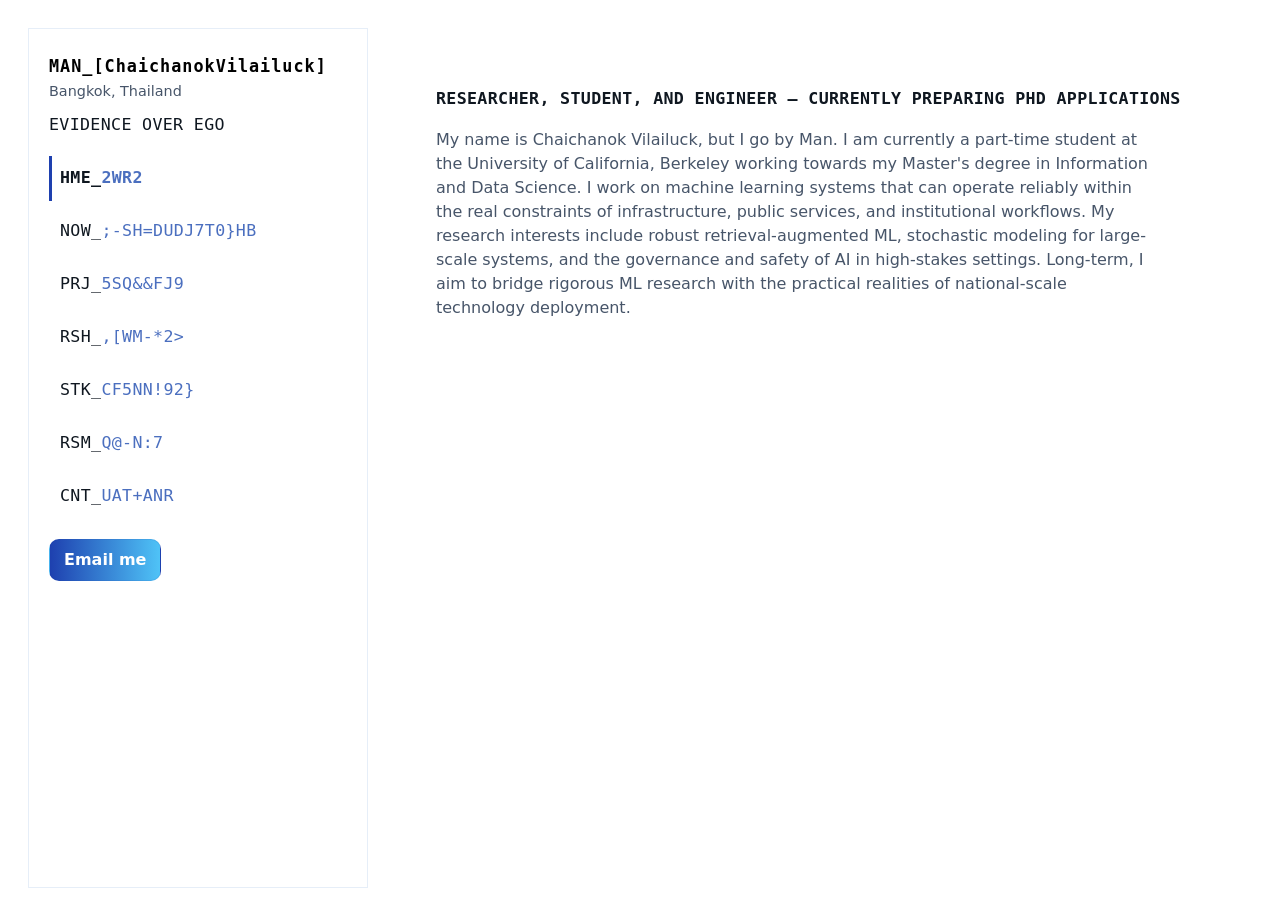
==== index.html @ dc4d4dd6 "chore(site): standardize sidebar nav and unify subheader to 'evidence over ego'" ====
<!DOCTYPE html>
<html lang="en">
  <head>
    <meta charset="UTF-8" />
    <meta name="viewport" content="width=device-width, initial-scale=1.0" />
    <title>MAN_[ChaichanokVilailuck]</title>
  <link rel="stylesheet" crossorigin href="/assets/index-DscjKKw6.css">

    <!-- Custom brutalist theme -->
    <link rel="stylesheet" href="/assets/custom-theme.css">
    <!-- Keep decrypted-text component -->
    <script type="module" src="/assets/decrypted-text.js" defer></script>
  </head>
  <body>
    <aside class="sidebar" aria-label="Primary">
      <div class="brand">
        <h1 class="brand-mark">
          <span class="brand-prefix">MAN_[ChaichanokVilailuck]</span>
        </h1>
        <p class="brand-role">Bangkok, Thailand</p>

        <div class="brand-tagline">
          <decrypted-text
            text="evidence over ego"
            animate-on="view"
            reveal-direction="center"
            speed="45"
            max-iterations="24">
          </decrypted-text>
        </div>
      </div>

      <nav class="nav" role="navigation" aria-label="Site">
        <a href="index.html" class="nav-link"> <decrypted-text text="HME_[[Home]]" animate-on="hover"></decrypted-text></a>
        <a href="now.html" class="nav-link"> <decrypted-text text="NOW_[[WhatsHappening?]]" animate-on="hover"></decrypted-text></a>
        <a href="projects.html" class="nav-link"> <decrypted-text text="PRJ_[[Projects]]" animate-on="hover"></decrypted-text></a>
        <a href="research.html" class="nav-link"> <decrypted-text text="RSH_[[Research]]" animate-on="hover"></decrypted-text></a>
        <a href="stack.html" class="nav-link"> <decrypted-text text="STK_[[TechStack]]" animate-on="hover"></decrypted-text></a>
        <a href="resume.html" class="nav-link"> <decrypted-text text="RSM_[[Resume]]" animate-on="hover"></decrypted-text></a>
        <a href="contact.html" class="nav-link"> <decrypted-text text="CNT_[[Contact]]" animate-on="hover"></decrypted-text></a>
      </nav>

        <div class="sidebar-actions">
        <a class="btn primary" href="mailto:manchailuck@gmail.com">Email me</a>
      </div>
    </aside>

    <main class="main-content" role="main">
      <section class="section">
        <h2 class="section-heading"><decrypted-text text="Researcher, student, and engineer — currently preparing PhD applications" animate-on="view"></decrypted-text></h2>
        <p class="lede">My name is Chaichanok Vilailuck, but I go by Man. I am currently a part-time student at the University of California, Berkeley working towards my Master's degree in Information and Data Science. I work on machine learning systems that can operate reliably within the real constraints of infrastructure, public services, and institutional workflows. My research interests include robust retrieval-augmented ML, stochastic modeling for large-scale systems, and the governance and safety of AI in high-stakes settings. Long-term, I aim to bridge rigorous ML research with the practical realities of national-scale technology deployment.</p>
      </section>
    </main>
    <script>
      // Active nav highlighting (keeps theme unchanged)
      (function(){
        const path = location.pathname.split('/').pop() || 'index.html';
        document.querySelectorAll('.nav-link').forEach(a=>{
          if (a.getAttribute('href') === path) a.classList.add('active');
        });
      })();
    </script>
  </body>
</html>
---- assets/index-DscjKKw6.css ----
@tailwind base;@tailwind components;@tailwind utilities;:root{font-family:system-ui,Avenir,Helvetica,Arial,sans-serif;line-height:1.5;font-weight:400;color-scheme:light dark;color:#ffffffde;background-color:#242424;font-synthesis:none;text-rendering:optimizeLegibility;-webkit-font-smoothing:antialiased;-moz-osx-font-smoothing:grayscale}a{font-weight:500;color:#646cff;text-decoration:inherit}a:hover{color:#535bf2}body{margin:0;display:flex;place-items:center;min-width:320px;min-height:100vh}h1{font-size:3.2em;line-height:1.1}button{border-radius:8px;border:1px solid transparent;padding:.6em 1.2em;font-size:1em;font-weight:500;font-family:inherit;background-color:#1a1a1a;cursor:pointer;transition:border-color .25s}button:hover{border-color:#646cff}button:focus,button:focus-visible{outline:4px auto -webkit-focus-ring-color}@media (prefers-color-scheme: light){:root{color:#213547;background-color:#fff}a:hover{color:#747bff}button{background-color:#f9f9f9}}
---- assets/custom-theme.css ----
/* Clean white theme with blue accents and hover behaviors */
:root{
  --bg: #ffffff;
  --sidebar: #ffffff;
  --panel: #f8fafc;
  --card: #ffffff;
  --text: #0f1720;
  --revealed: #0f1720;
  --muted: #475569;
    --panel: #f8fafc; /* light panel background */
    --text: #0f1720; /* primary dark text */
    --muted: #475569; /* muted slate */
    --accent: #1e40af; /* deep blue accent */
    --border: #e6eef8; /* subtle border */
    --glass: rgba(15,23,32,0.03);
    --card: #ffffff;
    --revealed: #0f1720;
    --encrypted: #4b6fbf;
      /* decrypted-text token mappings so the shadow DOM uses host theme */
      --decrypted-revealed-color: var(--revealed);
      --decrypted-encrypted-color: var(--encrypted);
  }

  /* Base layout */
  *{box-sizing:border-box}
  html,body{height:100%}
  body{
    margin:0;
    font-family:Inter, system-ui, -apple-system, "Segoe UI", Roboto, "Helvetica Neue", Arial, sans-serif;
    background:var(--bg);
    color:var(--muted);
    -webkit-font-smoothing:antialiased;
    -moz-osx-font-smoothing:grayscale;
    display:flex;
    gap:28px;
    align-items:flex-start;
    padding:20px;
  }

  /* Sidebar */
  .sidebar{
    flex:0 0 340px;
    max-width:360px;
    min-width:260px;
    background:var(--sidebar);
    border:1px solid var(--border);
    padding:28px 20px;
    height:calc(100vh - 40px);
    position:sticky;
    top:20px;
    align-self:flex-start;
  }

  .brand{margin-bottom:18px}
  .brand-mark{margin:0;font-family:"JetBrains Mono", ui-monospace, SFMono-Regular, Menlo, Monaco, monospace;font-weight:700;letter-spacing:0.06em;color:var(--text);font-size:1.05rem}
  /* combined brand prefix (single token) */
  .brand-prefix{color:#000;margin-right:4px}
  .brand-suffix{display:none}
  .brand-role{margin:6px 0 10px;color:var(--muted);font-size:0.9rem}
  .brand-tagline{margin-top:8px;color:var(--muted);font-size:0.93rem}

  /* Nav */
  .nav{display:flex;flex-direction:column;gap:8px;margin-top:18px}
  .nav-link{display:block;padding:10px 8px;color:var(--muted);text-decoration:none;font-family:"JetBrains Mono", ui-monospace, SFMono-Regular, Menlo, Monaco, monospace;text-transform:uppercase;letter-spacing:0.12em;font-size:0.92rem;border-left:3px solid transparent}
  .nav-link:hover{color:var(--text);border-left-color:var(--accent);background:linear-gradient(90deg, rgba(30,64,175,0.03), transparent)}
  .nav-link.active{color:var(--text);border-left-color:var(--accent);font-weight:700}
  /* allow decrypted-text to receive hover so it can animate; anchors still receive clicks */
  .nav-link decrypted-text { pointer-events: auto; }

  /* Sidebar actions */
  .sidebar-actions{display:flex;gap:10px;margin-top:20px}
  .btn{display:inline-block;padding:10px 14px;border-radius:4px;border:1px solid var(--border);background:var(--panel);color:var(--text);text-decoration:none;font-weight:600}
  .btn.ghost{background:transparent;color:var(--muted);border:1px dashed rgba(15,23,32,0.04)}
  .btn.primary{background:linear-gradient(90deg,var(--accent),#4fc3f7);border:1px solid rgba(30,64,175,0.12);color:#fff}
  .btn.disabled{opacity:0.5;pointer-events:none}

  /* Main content */
  .main-content{flex:1 1 auto;min-width:0;padding:18px 28px;max-width:980px}
  .section{padding:48px 0;border-top:1px solid var(--border)}
  .section:first-of-type{border-top:0;padding-top:26px}
  .section-heading{margin:0 0 12px;font-family:"JetBrains Mono", ui-monospace, SFMono-Regular, Menlo, Monaco, monospace;font-size:1.05rem;letter-spacing:0.14em;color:var(--text)}
  .lede{color:var(--muted);max-width:70ch}

  .cards-grid{display:grid;grid-template-columns:repeat(auto-fit,minmax(260px,1fr));gap:18px;margin-top:14px}
  .card{background:var(--card);border:1px solid var(--border);padding:16px;border-radius:6px;color:var(--muted);transition:transform 160ms ease, box-shadow 160ms ease}
  .card:hover{transform:translateY(-4px);box-shadow:0 10px 30px rgba(2,6,23,0.06);color:var(--text)}
  .card-title{font-family:"JetBrains Mono", ui-monospace, SFMono-Regular, Menlo, Monaco, monospace;color:var(--text);margin:0 0 8px}
  .tags{font-size:0.85rem;color:var(--muted);margin-top:10px}

  /* Spotify embed */
  .spotify-embed{margin-top:12px}
  .spotify-embed iframe{width:100%;border:0;min-height:80px}

  /* Stack chips */
  .stack-chips{display:flex;flex-wrap:wrap;gap:8px;margin-top:8px}
  .chip{background:transparent;border:1px solid var(--border);color:var(--muted);padding:6px 8px;font-family:"JetBrains Mono", ui-monospace, monospace;font-size:0.82rem;text-transform:uppercase;letter-spacing:0.08em;border-radius:4px}

  /* Contact links */
  .contact-links{display:flex;gap:10px;margin-top:10px}

  /* DecryptedText host styling */
  decrypted-text{display:inline-block;font-family:"JetBrains Mono", ui-monospace, SFMono-Regular, Menlo, Monaco, monospace;color:var(--text);text-transform:uppercase;letter-spacing:0.12em}

  /* Responsive */
  @media (max-width:920px){
    body{flex-direction:column;padding:14px}
    .sidebar{width:100%;height:auto;position:relative;top:auto}
    .main-content{width:100%;padding:14px}
  }

  /* Page container */
  .body-layout{background:linear-gradient(180deg,var(--bg) 0%, #f8fafd 100%);color:var(--muted);font-family:Inter, ui-sans-serif, system-ui, -apple-system, "Segoe UI", Roboto, "Helvetica Neue", Arial}

  /* Two-column layout: sidebar + main content */
  body{display:flex;align-items:flex-start;gap:28px;min-height:100vh;padding:28px;background:linear-gradient(180deg,var(--bg) 0%, #f8fafd 100%);color:var(--muted);font-family:Inter, ui-sans-serif, system-ui, -apple-system, "Segoe UI", Roboto, "Helvetica Neue", Arial}

  .sidebar{flex:0 0 340px;max-width:360px}

  .main-content{flex:1 1 auto;min-width:0;padding:32px 40px}

  .container{max-width:880px;margin:0;background:transparent}

  .header{display:flex;align-items:center;gap:16px;margin-bottom:28px}
  .logo{width:56px;height:56px;border-radius:12px;background:linear-gradient(135deg,var(--accent),#4fc3f7);display:flex;align-items:center;justify-content:center;color:#fff;font-weight:700;font-size:1.05rem}
  .title{font-size:1.6rem;color:var(--revealed);font-weight:700}
  .subtitle{color:var(--muted);font-size:0.95rem}

  .card{background:linear-gradient(180deg, rgba(2,6,23,0.02), rgba(2,6,23,0.01));border-radius:12px;padding:18px;box-shadow:0 8px 30px rgba(2,6,23,0.06);border:1px solid rgba(2,6,23,0.03);margin-bottom:18px}

  .actions{display:flex;gap:12px;align-items:center}
  .btn{background:var(--panel);color:var(--revealed);padding:8px 14px;border-radius:10px;border:1px solid rgba(2,6,23,0.04);cursor:pointer}
  .btn.secondary{background:transparent;color:var(--muted);border:1px solid rgba(2,6,23,0.03)}

  /* decrypted text tweaks */
  /* Decrypted text looks better with monospace encrypted glyphs and subtle spacing */
  decrypted-text{font-size:1.04rem;display:inline-block}
  .decrypted-wrapper{display:inline-block}
  .decrypted-display{font-family: ui-monospace, SFMono-Regular, Menlo, Monaco, "Roboto Mono", "Courier New", monospace;letter-spacing:0.01em}
  .decrypted-display .enc{color:var(--encrypted);opacity:0.92}
  .decrypted-display .rev{color:var(--revealed);font-weight:600}
  .decrypted-display .enc, .decrypted-display .rev{transition:color 160ms ease, opacity 200ms ease}

  /* Make encrypted spans slightly smaller so revealed text feels stronger */
  .decrypted-display .enc{font-size:0.95em}

  /* Sidebar card visuals */
  .sidebar .card{background:linear-gradient(180deg, rgba(2,6,23,0.01), rgba(2,6,23,0.005));}

  /* Main content defaults (React app) fallback styling to keep layout tidy */
  .main-content h1, .main-content h2, .main-content h3{color:var(--revealed)}

  /* Responsive */
  @media (max-width:900px){
    body{flex-direction:column;padding:18px}
    .sidebar{width:100%;flex:none}
    .main-content{width:100%;padding:18px}
  }

  /* utility */
  .lead{font-size:1.05rem;color:var(--muted)}

  @media (max-width:600px){.title{font-size:1.25rem}.header{gap:10px}}

.btn.primary{background:linear-gradient(90deg,var(--accent),#4fc3f7);border:1px solid rgba(30,64,175,0.12);color:#fff}
.btn.disabled{opacity:0.5;pointer-events:none}

/* Main content */
.main-content{flex:1 1 auto;min-width:0;padding:18px 28px;max-width:980px}
.section{padding:48px 0;border-top:1px solid var(--border)}
.section:first-of-type{border-top:0;padding-top:26px}
.section-heading{margin:0 0 12px;font-family:"JetBrains Mono", ui-monospace, SFMono-Regular, Menlo, Monaco, monospace;font-size:1.05rem;letter-spacing:0.14em;color:var(--text)}
.lede{color:var(--muted);max-width:70ch}

/* Cards grid */
.cards-grid{display:grid;grid-template-columns:repeat(auto-fit,minmax(260px,1fr));gap:18px;margin-top:14px}
.card{background:var(--card);border:1px solid var(--border);padding:16px;border-radius:6px;color:var(--muted);transition:transform 160ms ease, box-shadow 160ms ease}
.card:hover{transform:translateY(-4px);box-shadow:0 10px 30px rgba(2,6,23,0.06);color:var(--text)}
.card-title{font-family:"JetBrains Mono", ui-monospace, SFMono-Regular, Menlo, Monaco, monospace;color:var(--text);margin:0 0 8px}
.tags{font-size:0.85rem;color:var(--muted);margin-top:10px}

/* Spotify embed */
.spotify-embed{margin-top:12px}
.spotify-embed iframe{width:100%;border:0;min-height:80px}

/* Stack chips */
.stack-chips{display:flex;flex-wrap:wrap;gap:8px;margin-top:8px}
.chip{background:transparent;border:1px solid var(--border);color:var(--muted);padding:6px 8px;font-family:"JetBrains Mono", ui-monospace, monospace;font-size:0.82rem;text-transform:uppercase;letter-spacing:0.08em;border-radius:4px}

/* Contact links */
.contact-links{display:flex;gap:10px;margin-top:10px}

/* DecryptedText host styling */
decrypted-text{display:inline-block;font-family:"JetBrains Mono", ui-monospace, SFMono-Regular, Menlo, Monaco, monospace;color:var(--text);text-transform:uppercase;letter-spacing:0.12em}

/* Responsive */
@media (max-width:920px){
  body{flex-direction:column;padding:14px}
  .sidebar{width:100%;height:auto;position:relative;top:auto}
  .main-content{width:100%;padding:14px}
}

/* Page container */
.body-layout{background: var(--bg);color:var(--muted);font-family:Inter, ui-sans-serif, system-ui, -apple-system, "Segoe UI", Roboto, "Helvetica Neue", Arial}

/* Two-column layout: sidebar + main content */
body{display:flex;align-items:flex-start;gap:28px;min-height:100vh;padding:28px;background: var(--bg);color:var(--muted);font-family:Inter, ui-sans-serif, system-ui, -apple-system, "Segoe UI", Roboto, "Helvetica Neue", Arial}

.sidebar{flex:0 0 340px;max-width:360px}

.main-content{flex:1 1 auto;min-width:0;padding:32px 40px}

.container{max-width:880px;margin:0;background:transparent}

.header{display:flex;align-items:center;gap:16px;margin-bottom:28px}
.logo{width:56px;height:56px;border-radius:12px;background:linear-gradient(135deg,var(--accent),#4fc3f7);display:flex;align-items:center;justify-content:center;color:#fff;font-weight:700;font-size:1.05rem}
.title{font-size:1.6rem;color:var(--revealed);font-weight:700}
.subtitle{color:var(--muted);font-size:0.95rem}

.card{background:linear-gradient(180deg, rgba(2,6,23,0.02), rgba(2,6,23,0.01));border-radius:12px;padding:18px;box-shadow:0 8px 30px rgba(2,6,23,0.06);border:1px solid rgba(2,6,23,0.03);margin-bottom:18px}

.actions{display:flex;gap:12px;align-items:center}
.btn{background:var(--panel);color:var(--revealed);padding:8px 14px;border-radius:10px;border:1px solid rgba(2,6,23,0.04);cursor:pointer}
.btn.secondary{background:transparent;color:var(--muted);border:1px solid rgba(2,6,23,0.03)}

/* decrypted text tweaks */
/* Decrypted text looks better with monospace encrypted glyphs and subtle spacing */
decrypted-text{font-size:1.04rem;display:inline-block}
.decrypted-wrapper{display:inline-block}
.decrypted-display{font-family: ui-monospace, SFMono-Regular, Menlo, Monaco, "Roboto Mono", "Courier New", monospace;letter-spacing:0.01em}
.decrypted-display .enc{color:var(--encrypted);opacity:0.92}
.decrypted-display .rev{color:var(--revealed);font-weight:600}
.decrypted-display .enc, .decrypted-display .rev{transition:color 160ms ease, opacity 200ms ease}

/* Make encrypted spans slightly smaller so revealed text feels stronger */
.decrypted-display .enc{font-size:0.95em}

/* Sidebar card visuals */
.sidebar .card{background:linear-gradient(180deg, rgba(2,6,23,0.01), rgba(2,6,23,0.005));}

/* Main content defaults (React app) fallback styling to keep layout tidy */
.main-content h1, .main-content h2, .main-content h3{color:var(--revealed)}

/* Responsive */
@media (max-width:900px){
  body{flex-direction:column;padding:18px}
  .sidebar{width:100%;flex:none}
  .main-content{width:100%;padding:18px}
}

/* utility */
.lead{font-size:1.05rem;color:var(--muted)}

@media (max-width:600px){.title{font-size:1.25rem}.header{gap:10px}}
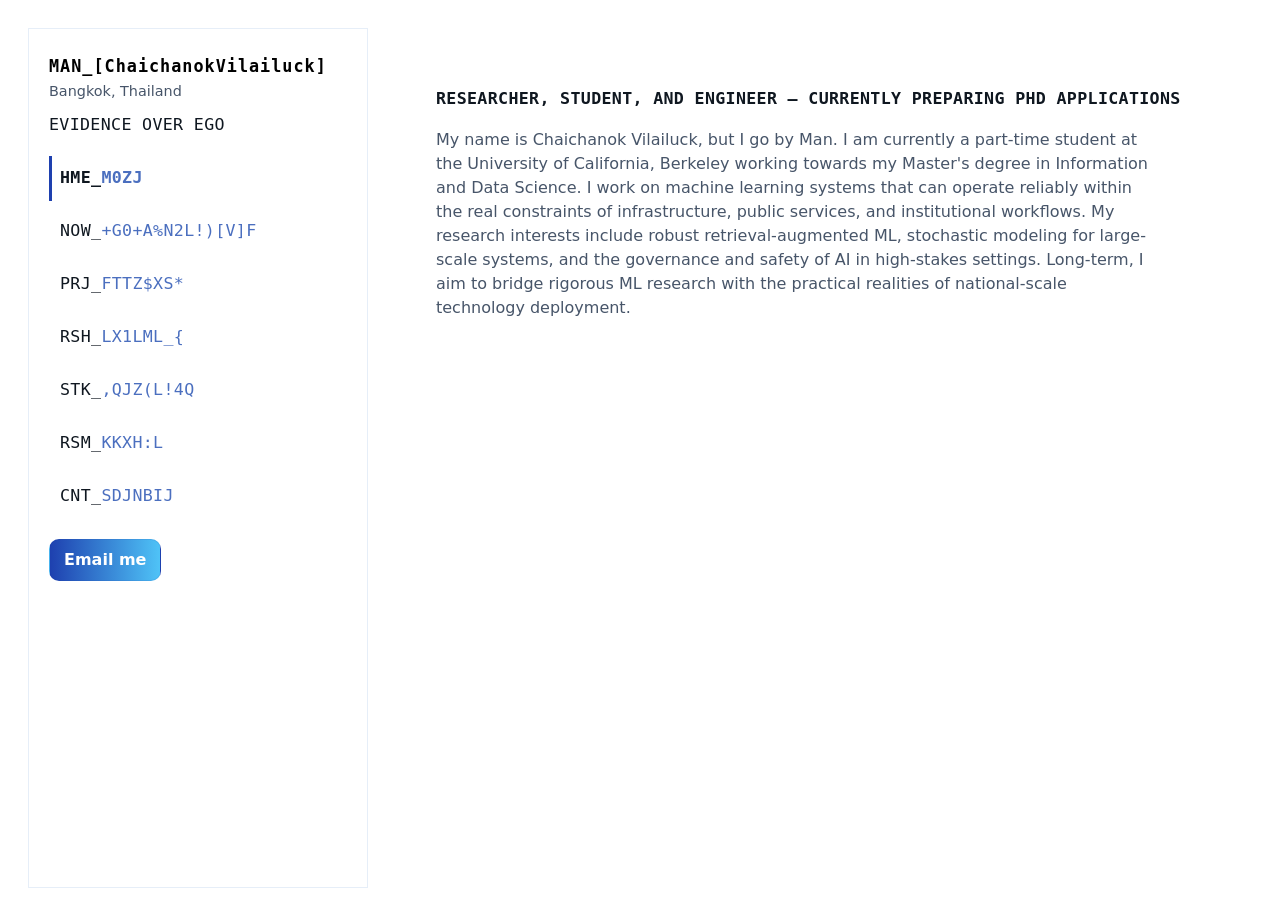
==== commit c66767c7: "fix(nav): forward hover to decrypted-text; ensure anchors stay clickable" ====
--- a/index.html
+++ b/index.html
@@ -10,6 +10,7 @@
     <link rel="stylesheet" href="/assets/custom-theme.css">
     <!-- Keep decrypted-text component -->
     <script type="module" src="/assets/decrypted-text.js" defer></script>
+    <script src="/assets/nav.js" defer></script>
   </head>
   <body>
     <aside class="sidebar" aria-label="Primary">
--- a/assets/custom-theme.css
+++ b/assets/custom-theme.css
@@ -64,8 +64,9 @@
   .nav-link{display:block;padding:10px 8px;color:var(--muted);text-decoration:none;font-family:"JetBrains Mono", ui-monospace, SFMono-Regular, Menlo, Monaco, monospace;text-transform:uppercase;letter-spacing:0.12em;font-size:0.92rem;border-left:3px solid transparent}
   .nav-link:hover{color:var(--text);border-left-color:var(--accent);background:linear-gradient(90deg, rgba(30,64,175,0.03), transparent)}
   .nav-link.active{color:var(--text);border-left-color:var(--accent);font-weight:700}
-  /* allow decrypted-text to receive hover so it can animate; anchors still receive clicks */
-  .nav-link decrypted-text { pointer-events: auto; }
+    /* keep decrypted-text non-interactive so anchors always receive clicks
+      hover animation is handled by a small nav script that forwards hover events */
+    .nav-link decrypted-text, .nav-link decrypted-text * { pointer-events: none; cursor: inherit; }
 
   /* Sidebar actions */
   .sidebar-actions{display:flex;gap:10px;margin-top:20px}
@@ -109,10 +110,10 @@
   }
 
   /* Page container */
-  .body-layout{background:linear-gradient(180deg,var(--bg) 0%, #f8fafd 100%);color:var(--muted);font-family:Inter, ui-sans-serif, system-ui, -apple-system, "Segoe UI", Roboto, "Helvetica Neue", Arial}
+  .body-layout{background: var(--bg);color:var(--muted);font-family:Inter, ui-sans-serif, system-ui, -apple-system, "Segoe UI", Roboto, "Helvetica Neue", Arial}
 
   /* Two-column layout: sidebar + main content */
-  body{display:flex;align-items:flex-start;gap:28px;min-height:100vh;padding:28px;background:linear-gradient(180deg,var(--bg) 0%, #f8fafd 100%);color:var(--muted);font-family:Inter, ui-sans-serif, system-ui, -apple-system, "Segoe UI", Roboto, "Helvetica Neue", Arial}
+  body{display:flex;align-items:flex-start;gap:28px;min-height:100vh;padding:28px;background: var(--bg);color:var(--muted);font-family:Inter, ui-sans-serif, system-ui, -apple-system, "Segoe UI", Roboto, "Helvetica Neue", Arial}
 
   .sidebar{flex:0 0 340px;max-width:360px}
 
@@ -143,6 +144,24 @@
   /* Make encrypted spans slightly smaller so revealed text feels stronger */
   .decrypted-display .enc{font-size:0.95em}
 
+/* High-specificity overrides to ensure a consistent light background
+   and to override any bundled dark-theme rules (from index-DscjKKw6.css).
+   These use !important to take precedence over the bundled stylesheet. */
+html, body, .body-layout, .container, .main-content {
+  background: var(--bg) !important;
+  color: var(--muted) !important;
+}
+
+/* Ensure sidebar and main content areas don't show a dark fill from vendor CSS */
+.sidebar, .main-content, .container { background: transparent !important; }
+
+/* Make sure decrypted-text revealed color is visible on light background */
+:root{ --decrypted-revealed-color: var(--revealed) !important; --decrypted-encrypted-color: var(--encrypted) !important }
+
+/* Prefer light color-scheme for browsers that support it */
+html { color-scheme: light; }
+
+
   /* Sidebar card visuals */
   .sidebar .card{background:linear-gradient(180deg, rgba(2,6,23,0.01), rgba(2,6,23,0.005));}
 
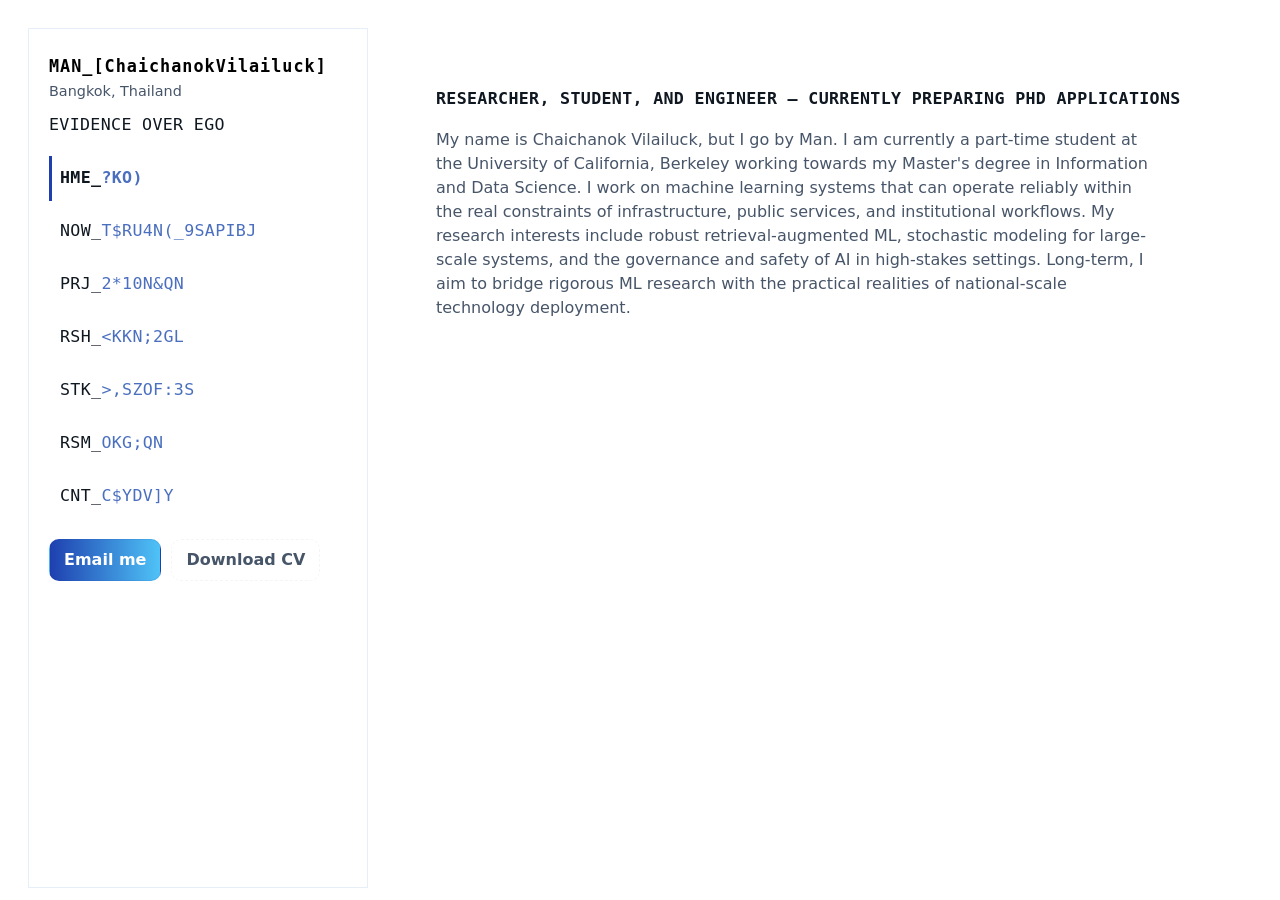
==== commit 93502db0: "chore(site): add Download CV to sidebars; remove LinkedIn sidebar button" ====
--- a/index.html
+++ b/index.html
@@ -43,6 +43,7 @@
 
         <div class="sidebar-actions">
         <a class="btn primary" href="mailto:manchailuck@gmail.com">Email me</a>
+        <a class="btn ghost" href="/Chaichanok%20Vilailuck%20PhD%20Application%20CV.pdf" download="Chaichanok-Vilailuck-PhD-CV.pdf">Download CV</a>
       </div>
     </aside>
 
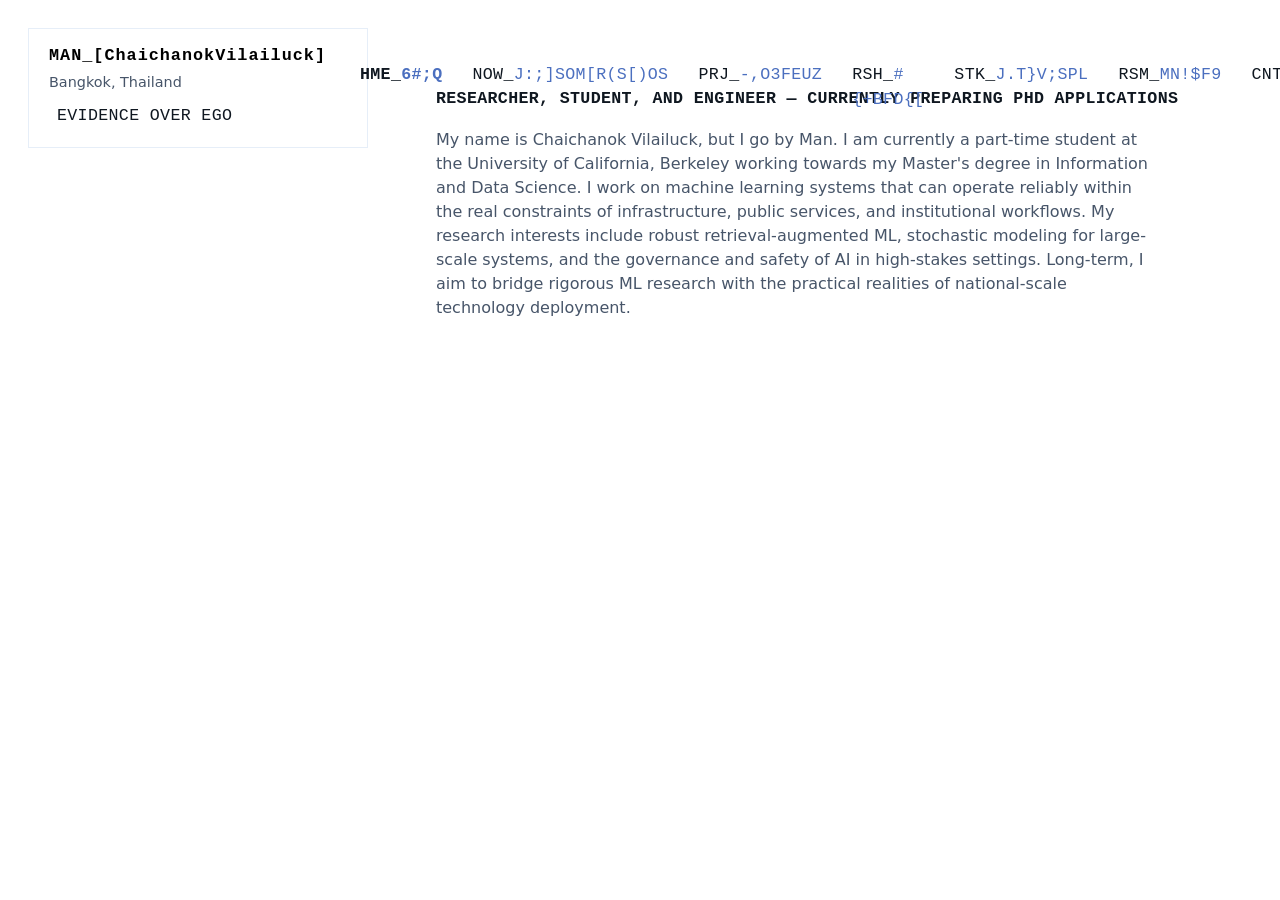
==== commit ae9c62b8: "feat(layout): move sidebar to top header" ====
--- a/index.html
+++ b/index.html
@@ -13,7 +13,7 @@
     <script src="/assets/nav.js" defer></script>
   </head>
   <body>
-    <aside class="sidebar" aria-label="Primary">
+    <header class="sidebar topbar" aria-label="Primary">
       <div class="brand">
         <h1 class="brand-mark">
           <span class="brand-prefix">MAN_[ChaichanokVilailuck]</span>
@@ -45,7 +45,7 @@
         <a class="btn primary" href="mailto:manchailuck@gmail.com">Email me</a>
         <a class="btn ghost" href="/Chaichanok%20Vilailuck%20PhD%20Application%20CV.pdf" download="Chaichanok-Vilailuck-PhD-CV.pdf">Download CV</a>
       </div>
-    </aside>
+    </header>
 
     <main class="main-content" role="main">
       <section class="section">
--- a/assets/custom-theme.css
+++ b/assets/custom-theme.css
@@ -51,6 +51,30 @@
     align-self:flex-start;
   }
 
+  /* Topbar variant: reuse sidebar content but render horizontally at the top */
+  .topbar{
+    width:100%;
+    max-width:100%;
+    min-width:0;
+    height:auto;
+    position:sticky;
+    top:0;
+    display:flex;
+    align-items:center;
+    gap:20px;
+    padding:16px 20px;
+    background:var(--sidebar);
+    border:1px solid var(--border);
+    z-index:60;
+  }
+
+  .topbar .brand{margin:0}
+  .topbar .brand-tagline{margin-left:8px}
+  .topbar .nav{display:flex;flex-direction:row;gap:10px;margin-top:0}
+  .topbar .nav-link{display:inline-block;padding:8px 10px;border-left:0}
+  .topbar .nav-link:hover{background:linear-gradient(180deg, rgba(30,64,175,0.04), transparent);border-left:0}
+  .topbar .sidebar-actions{margin-left:auto;display:flex;gap:8px}
+
   .brand{margin-bottom:18px}
   .brand-mark{margin:0;font-family:"JetBrains Mono", ui-monospace, SFMono-Regular, Menlo, Monaco, monospace;font-weight:700;letter-spacing:0.06em;color:var(--text);font-size:1.05rem}
   /* combined brand prefix (single token) */
@@ -106,6 +130,7 @@
   @media (max-width:920px){
     body{flex-direction:column;padding:14px}
     .sidebar{width:100%;height:auto;position:relative;top:auto}
+    .topbar{flex-direction:column;align-items:flex-start}
     .main-content{width:100%;padding:14px}
   }
 
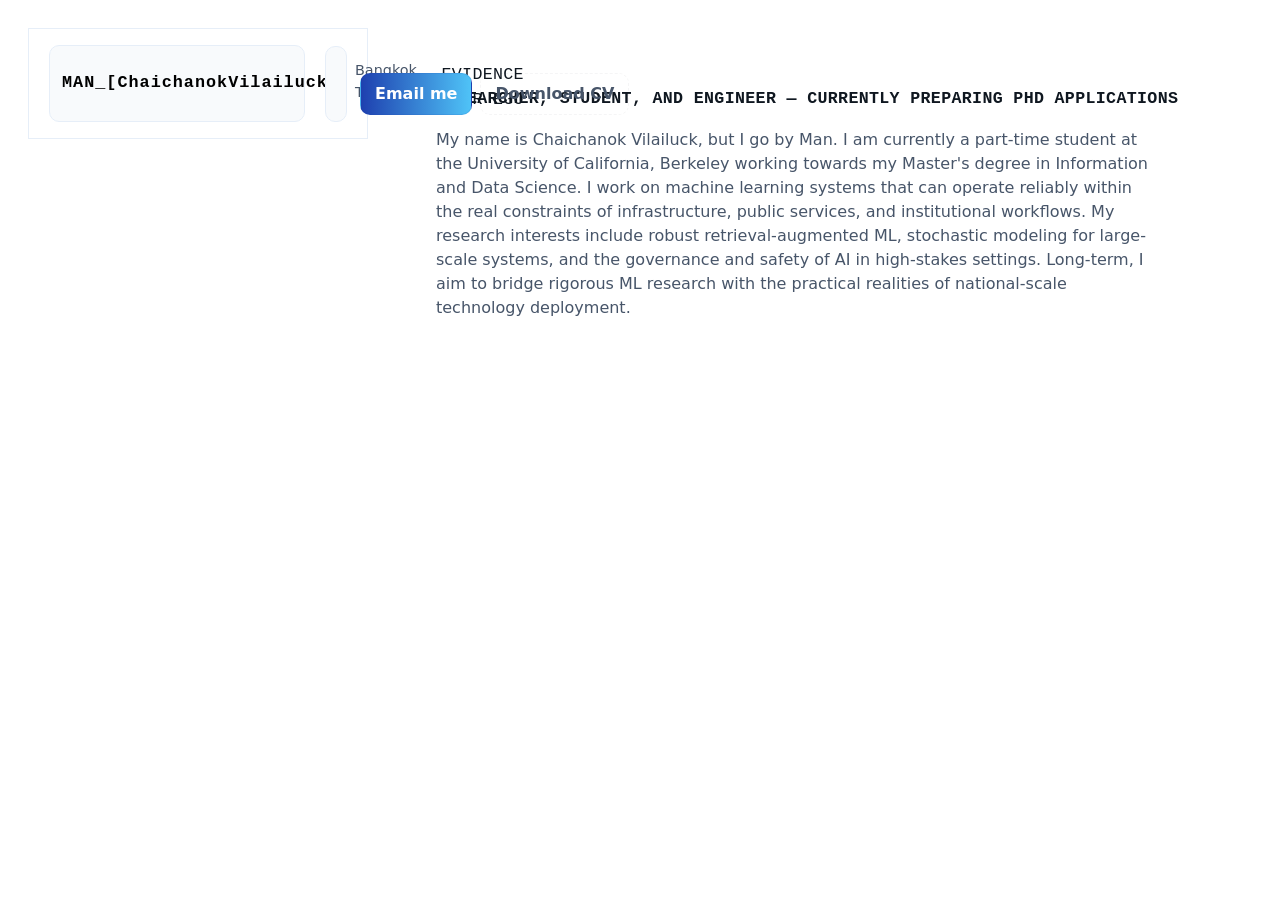
==== commit 474b407c: "feat(layout): two-box topbar (brand + nav-area) and responsive fixes" ====
--- a/index.html
+++ b/index.html
@@ -14,7 +14,7 @@
   </head>
   <body>
     <header class="sidebar topbar" aria-label="Primary">
-      <div class="brand">
+      <div class="brand brand-box">
         <h1 class="brand-mark">
           <span class="brand-prefix">MAN_[ChaichanokVilailuck]</span>
         </h1>
@@ -30,7 +30,7 @@
           </decrypted-text>
         </div>
       </div>
-
+      <div class="nav-area">
       <nav class="nav" role="navigation" aria-label="Site">
         <a href="index.html" class="nav-link"> <decrypted-text text="HME_[[Home]]" animate-on="hover"></decrypted-text></a>
         <a href="now.html" class="nav-link"> <decrypted-text text="NOW_[[WhatsHappening?]]" animate-on="hover"></decrypted-text></a>
@@ -40,10 +40,10 @@
         <a href="resume.html" class="nav-link"> <decrypted-text text="RSM_[[Resume]]" animate-on="hover"></decrypted-text></a>
         <a href="contact.html" class="nav-link"> <decrypted-text text="CNT_[[Contact]]" animate-on="hover"></decrypted-text></a>
       </nav>
-
-        <div class="sidebar-actions">
+      <div class="sidebar-actions">
         <a class="btn primary" href="mailto:manchailuck@gmail.com">Email me</a>
         <a class="btn ghost" href="/Chaichanok%20Vilailuck%20PhD%20Application%20CV.pdf" download="Chaichanok-Vilailuck-PhD-CV.pdf">Download CV</a>
+      </div>
       </div>
     </header>
 
--- a/assets/custom-theme.css
+++ b/assets/custom-theme.css
@@ -70,10 +70,19 @@
 
   .topbar .brand{margin:0}
   .topbar .brand-tagline{margin-left:8px}
-  .topbar .nav{display:flex;flex-direction:row;gap:10px;margin-top:0}
-  .topbar .nav-link{display:inline-block;padding:8px 10px;border-left:0}
+  /* Two-box topbar layout: brand box on the left, nav+actions in a flexible right box */
+  .brand-box{display:flex;flex-direction:row;align-items:center;gap:12px;padding:8px 12px;border-radius:10px;background:var(--panel);border:1px solid var(--border);min-width:180px;max-width:360px}
+  .topbar .brand{margin:0}
+  .topbar .brand-tagline{margin-left:8px}
+  .nav-area{display:flex;align-items:center;gap:12px;flex:1;min-width:0;padding:6px 10px;border-radius:10px;background:var(--panel);border:1px solid var(--border)}
+  .topbar .nav{display:flex;flex-direction:row;gap:10px;margin-top:0;flex:1;overflow:auto}
+  .topbar .nav-link{display:inline-block;padding:8px 10px;border-left:0;white-space:nowrap}
   .topbar .nav-link:hover{background:linear-gradient(180deg, rgba(30,64,175,0.04), transparent);border-left:0}
-  .topbar .sidebar-actions{margin-left:auto;display:flex;gap:8px}
+  .topbar .sidebar-actions{margin-left:12px;display:flex;gap:8px;flex:0 0 auto}
+
+  /* Ensure nav items don't overlap brand; allow horizontal scroll if many links */
+  .nav::-webkit-scrollbar{height:6px}
+  .nav{ -webkit-overflow-scrolling:touch }
 
   .brand{margin-bottom:18px}
   .brand-mark{margin:0;font-family:"JetBrains Mono", ui-monospace, SFMono-Regular, Menlo, Monaco, monospace;font-weight:700;letter-spacing:0.06em;color:var(--text);font-size:1.05rem}
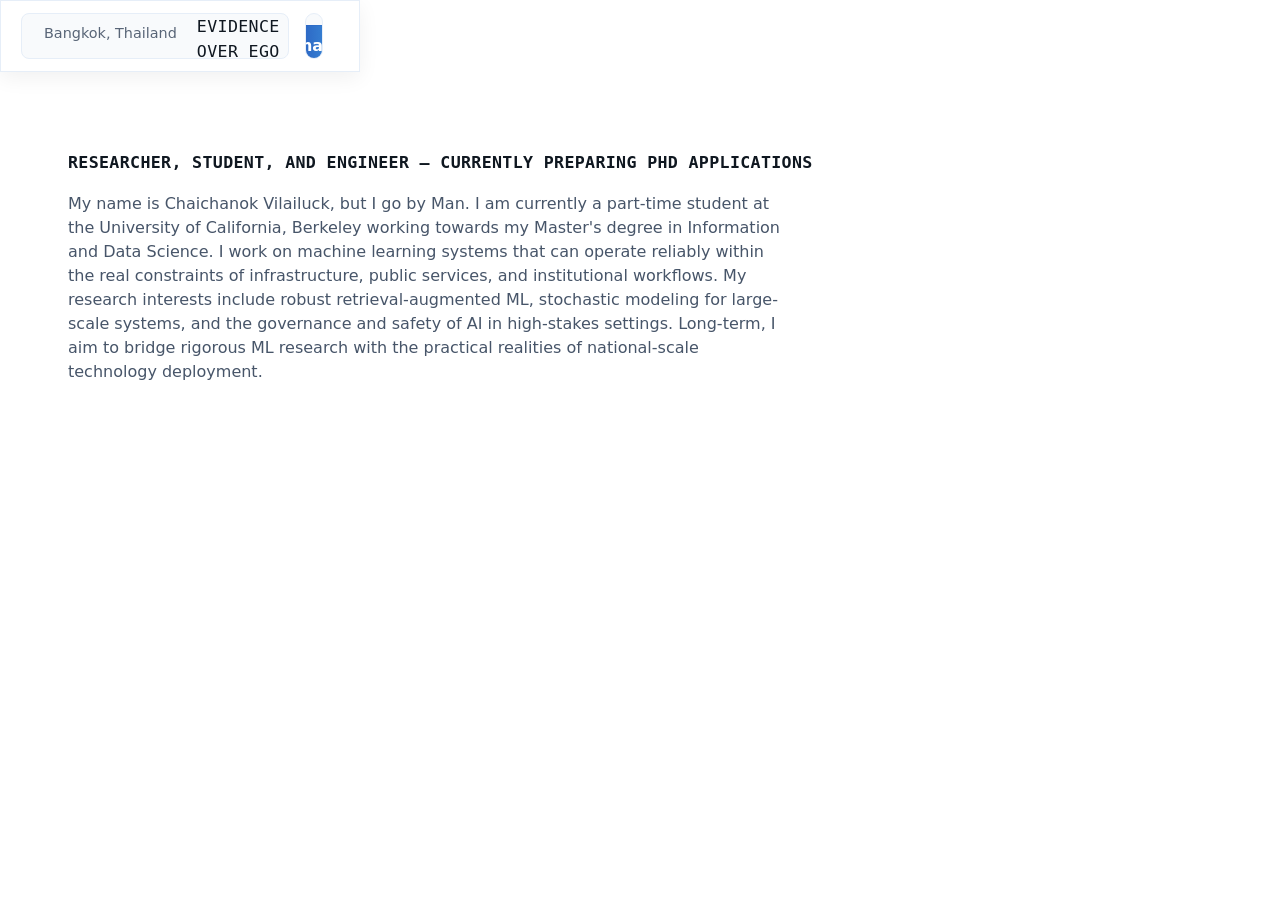
==== commit 80e98edf: "Revert "chore(site): add Download CV to sidebars; remove LinkedIn sidebar button" This reverts commi" ====
--- a/index.html
+++ b/index.html
@@ -42,7 +42,6 @@
       </nav>
       <div class="sidebar-actions">
         <a class="btn primary" href="mailto:manchailuck@gmail.com">Email me</a>
-        <a class="btn ghost" href="/Chaichanok%20Vilailuck%20PhD%20Application%20CV.pdf" download="Chaichanok-Vilailuck-PhD-CV.pdf">Download CV</a>
       </div>
       </div>
     </header>
--- a/assets/custom-theme.css
+++ b/assets/custom-theme.css
@@ -304,3 +304,62 @@
 .lead{font-size:1.05rem;color:var(--muted)}
 
 @media (max-width:600px){.title{font-size:1.25rem}.header{gap:10px}}
+
+/* Make the topbar clearly visible and prevent content from hiding beneath it. */
+:root{ --topbar-height:72px }
+
+/* Fixed, simple top bar for easy visibility */
+.topbar{
+  position:fixed !important;
+  top:0;left:0;right:0;
+  height:var(--topbar-height);
+  display:flex;align-items:center;gap:18px;padding:12px 20px;
+  background:var(--sidebar);border-bottom:1px solid var(--border);
+  box-shadow:0 6px 20px rgba(2,6,23,0.06);
+  z-index:1000;
+}
+
+/* Ensure brand box and nav-area align within the fixed bar */
+.brand-box{height:100%;display:flex;align-items:center;flex:0 0 auto;gap:12px;padding:6px 10px;border-radius:8px;min-width:0;max-width:420px;overflow:hidden}
+.brand-box .brand-mark{white-space:nowrap;overflow:hidden;text-overflow:ellipsis;display:block}
+.brand-box .brand-role{white-space:nowrap;opacity:0.9}
+.nav-area{height:100%;display:flex;align-items:center;gap:12px;flex:1;min-width:0;justify-content:flex-end}
+.topbar .nav{height:100%;align-items:center;flex:1;display:flex;justify-content:flex-end;gap:10px;overflow:auto}
+
+/* Push page content down so it isn't hidden under the fixed topbar */
+body{padding-top:calc(var(--topbar-height) + 20px) !important}
+
+/* Mobile: allow the topbar to stack and not be fixed to the viewport height */
+@media (max-width:720px){
+  :root{--topbar-height:auto}
+  .topbar{position:relative;height:auto;flex-direction:column;align-items:flex-start;padding:10px}
+  body{padding-top:18px !important}
+  .brand-tagline{display:none}
+}
+
+/* Strong layout override: use grid to guarantee three distinct areas and prevent overlap */
+.topbar{
+  display:grid !important;
+  grid-template-columns: auto 1fr auto !important;
+  align-items:center !important;
+  gap:16px !important;
+  padding:12px 20px !important;
+  height:var(--topbar-height) !important;
+  background:var(--sidebar) !important;
+  border-bottom:1px solid var(--border) !important;
+}
+
+.topbar .brand-box{grid-column:1;display:flex;align-items:center;gap:12px;min-width:120px;max-width:360px;overflow:hidden;padding:6px 10px;border-radius:8px;background:var(--panel);border:1px solid var(--border)}
+.topbar .nav-area{grid-column:2;display:flex;align-items:center;justify-content:center;min-width:0;overflow:hidden;padding:0 8px}
+.topbar .nav{display:flex;gap:12px;align-items:center;justify-content:center;overflow:auto;white-space:nowrap}
+.topbar .sidebar-actions{grid-column:3;display:flex;align-items:center;gap:8px;justify-self:end}
+
+/* Ensure the main content can't be overlapped by the bar (strong override) */
+body{padding-top:calc(var(--topbar-height) + 20px) !important}
+
+@media (max-width:720px){
+  .topbar{display:flex !important;flex-direction:column;align-items:flex-start;height:auto;padding:10px}
+  .topbar .brand-box{width:100%;max-width:none}
+  .topbar .nav-area{width:100%;overflow:auto}
+  .topbar .sidebar-actions{width:100%;justify-content:flex-start}
+}
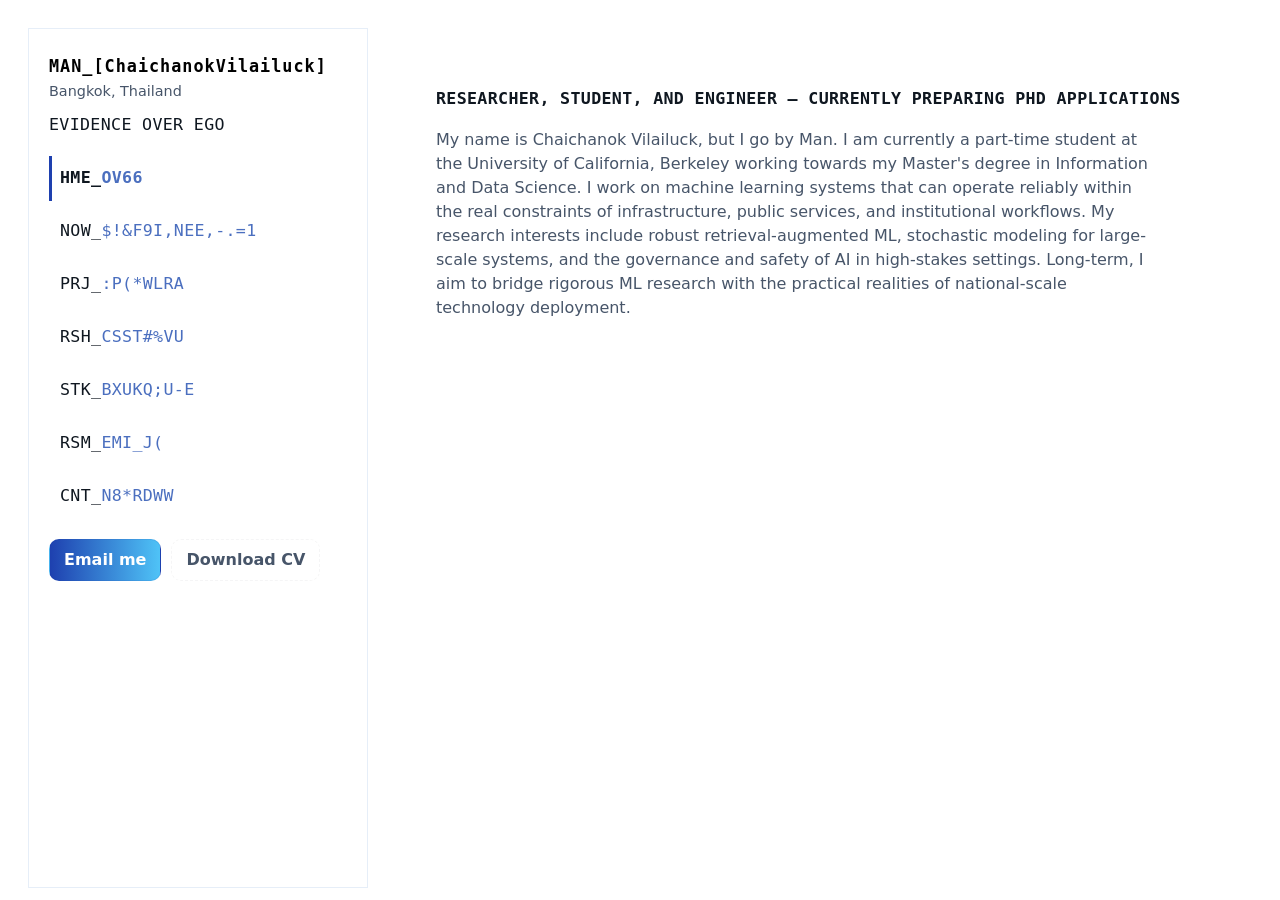
==== commit 705d541e: "Restore sidebar layout from 93502db (pre-topbar changes)" ====
--- a/index.html
+++ b/index.html
@@ -13,8 +13,8 @@
     <script src="/assets/nav.js" defer></script>
   </head>
   <body>
-    <header class="sidebar topbar" aria-label="Primary">
-      <div class="brand brand-box">
+    <aside class="sidebar" aria-label="Primary">
+      <div class="brand">
         <h1 class="brand-mark">
           <span class="brand-prefix">MAN_[ChaichanokVilailuck]</span>
         </h1>
@@ -30,7 +30,7 @@
           </decrypted-text>
         </div>
       </div>
-      <div class="nav-area">
+
       <nav class="nav" role="navigation" aria-label="Site">
         <a href="index.html" class="nav-link"> <decrypted-text text="HME_[[Home]]" animate-on="hover"></decrypted-text></a>
         <a href="now.html" class="nav-link"> <decrypted-text text="NOW_[[WhatsHappening?]]" animate-on="hover"></decrypted-text></a>
@@ -40,11 +40,12 @@
         <a href="resume.html" class="nav-link"> <decrypted-text text="RSM_[[Resume]]" animate-on="hover"></decrypted-text></a>
         <a href="contact.html" class="nav-link"> <decrypted-text text="CNT_[[Contact]]" animate-on="hover"></decrypted-text></a>
       </nav>
-      <div class="sidebar-actions">
+
+        <div class="sidebar-actions">
         <a class="btn primary" href="mailto:manchailuck@gmail.com">Email me</a>
+        <a class="btn ghost" href="/Chaichanok%20Vilailuck%20PhD%20Application%20CV.pdf" download="Chaichanok-Vilailuck-PhD-CV.pdf">Download CV</a>
       </div>
-      </div>
-    </header>
+    </aside>
 
     <main class="main-content" role="main">
       <section class="section">
--- a/assets/custom-theme.css
+++ b/assets/custom-theme.css
@@ -51,39 +51,6 @@
     align-self:flex-start;
   }
 
-  /* Topbar variant: reuse sidebar content but render horizontally at the top */
-  .topbar{
-    width:100%;
-    max-width:100%;
-    min-width:0;
-    height:auto;
-    position:sticky;
-    top:0;
-    display:flex;
-    align-items:center;
-    gap:20px;
-    padding:16px 20px;
-    background:var(--sidebar);
-    border:1px solid var(--border);
-    z-index:60;
-  }
-
-  .topbar .brand{margin:0}
-  .topbar .brand-tagline{margin-left:8px}
-  /* Two-box topbar layout: brand box on the left, nav+actions in a flexible right box */
-  .brand-box{display:flex;flex-direction:row;align-items:center;gap:12px;padding:8px 12px;border-radius:10px;background:var(--panel);border:1px solid var(--border);min-width:180px;max-width:360px}
-  .topbar .brand{margin:0}
-  .topbar .brand-tagline{margin-left:8px}
-  .nav-area{display:flex;align-items:center;gap:12px;flex:1;min-width:0;padding:6px 10px;border-radius:10px;background:var(--panel);border:1px solid var(--border)}
-  .topbar .nav{display:flex;flex-direction:row;gap:10px;margin-top:0;flex:1;overflow:auto}
-  .topbar .nav-link{display:inline-block;padding:8px 10px;border-left:0;white-space:nowrap}
-  .topbar .nav-link:hover{background:linear-gradient(180deg, rgba(30,64,175,0.04), transparent);border-left:0}
-  .topbar .sidebar-actions{margin-left:12px;display:flex;gap:8px;flex:0 0 auto}
-
-  /* Ensure nav items don't overlap brand; allow horizontal scroll if many links */
-  .nav::-webkit-scrollbar{height:6px}
-  .nav{ -webkit-overflow-scrolling:touch }
-
   .brand{margin-bottom:18px}
   .brand-mark{margin:0;font-family:"JetBrains Mono", ui-monospace, SFMono-Regular, Menlo, Monaco, monospace;font-weight:700;letter-spacing:0.06em;color:var(--text);font-size:1.05rem}
   /* combined brand prefix (single token) */
@@ -139,7 +106,6 @@
   @media (max-width:920px){
     body{flex-direction:column;padding:14px}
     .sidebar{width:100%;height:auto;position:relative;top:auto}
-    .topbar{flex-direction:column;align-items:flex-start}
     .main-content{width:100%;padding:14px}
   }
 
@@ -304,62 +270,3 @@
 .lead{font-size:1.05rem;color:var(--muted)}
 
 @media (max-width:600px){.title{font-size:1.25rem}.header{gap:10px}}
-
-/* Make the topbar clearly visible and prevent content from hiding beneath it. */
-:root{ --topbar-height:72px }
-
-/* Fixed, simple top bar for easy visibility */
-.topbar{
-  position:fixed !important;
-  top:0;left:0;right:0;
-  height:var(--topbar-height);
-  display:flex;align-items:center;gap:18px;padding:12px 20px;
-  background:var(--sidebar);border-bottom:1px solid var(--border);
-  box-shadow:0 6px 20px rgba(2,6,23,0.06);
-  z-index:1000;
-}
-
-/* Ensure brand box and nav-area align within the fixed bar */
-.brand-box{height:100%;display:flex;align-items:center;flex:0 0 auto;gap:12px;padding:6px 10px;border-radius:8px;min-width:0;max-width:420px;overflow:hidden}
-.brand-box .brand-mark{white-space:nowrap;overflow:hidden;text-overflow:ellipsis;display:block}
-.brand-box .brand-role{white-space:nowrap;opacity:0.9}
-.nav-area{height:100%;display:flex;align-items:center;gap:12px;flex:1;min-width:0;justify-content:flex-end}
-.topbar .nav{height:100%;align-items:center;flex:1;display:flex;justify-content:flex-end;gap:10px;overflow:auto}
-
-/* Push page content down so it isn't hidden under the fixed topbar */
-body{padding-top:calc(var(--topbar-height) + 20px) !important}
-
-/* Mobile: allow the topbar to stack and not be fixed to the viewport height */
-@media (max-width:720px){
-  :root{--topbar-height:auto}
-  .topbar{position:relative;height:auto;flex-direction:column;align-items:flex-start;padding:10px}
-  body{padding-top:18px !important}
-  .brand-tagline{display:none}
-}
-
-/* Strong layout override: use grid to guarantee three distinct areas and prevent overlap */
-.topbar{
-  display:grid !important;
-  grid-template-columns: auto 1fr auto !important;
-  align-items:center !important;
-  gap:16px !important;
-  padding:12px 20px !important;
-  height:var(--topbar-height) !important;
-  background:var(--sidebar) !important;
-  border-bottom:1px solid var(--border) !important;
-}
-
-.topbar .brand-box{grid-column:1;display:flex;align-items:center;gap:12px;min-width:120px;max-width:360px;overflow:hidden;padding:6px 10px;border-radius:8px;background:var(--panel);border:1px solid var(--border)}
-.topbar .nav-area{grid-column:2;display:flex;align-items:center;justify-content:center;min-width:0;overflow:hidden;padding:0 8px}
-.topbar .nav{display:flex;gap:12px;align-items:center;justify-content:center;overflow:auto;white-space:nowrap}
-.topbar .sidebar-actions{grid-column:3;display:flex;align-items:center;gap:8px;justify-self:end}
-
-/* Ensure the main content can't be overlapped by the bar (strong override) */
-body{padding-top:calc(var(--topbar-height) + 20px) !important}
-
-@media (max-width:720px){
-  .topbar{display:flex !important;flex-direction:column;align-items:flex-start;height:auto;padding:10px}
-  .topbar .brand-box{width:100%;max-width:none}
-  .topbar .nav-area{width:100%;overflow:auto}
-  .topbar .sidebar-actions{width:100%;justify-content:flex-start}
-}
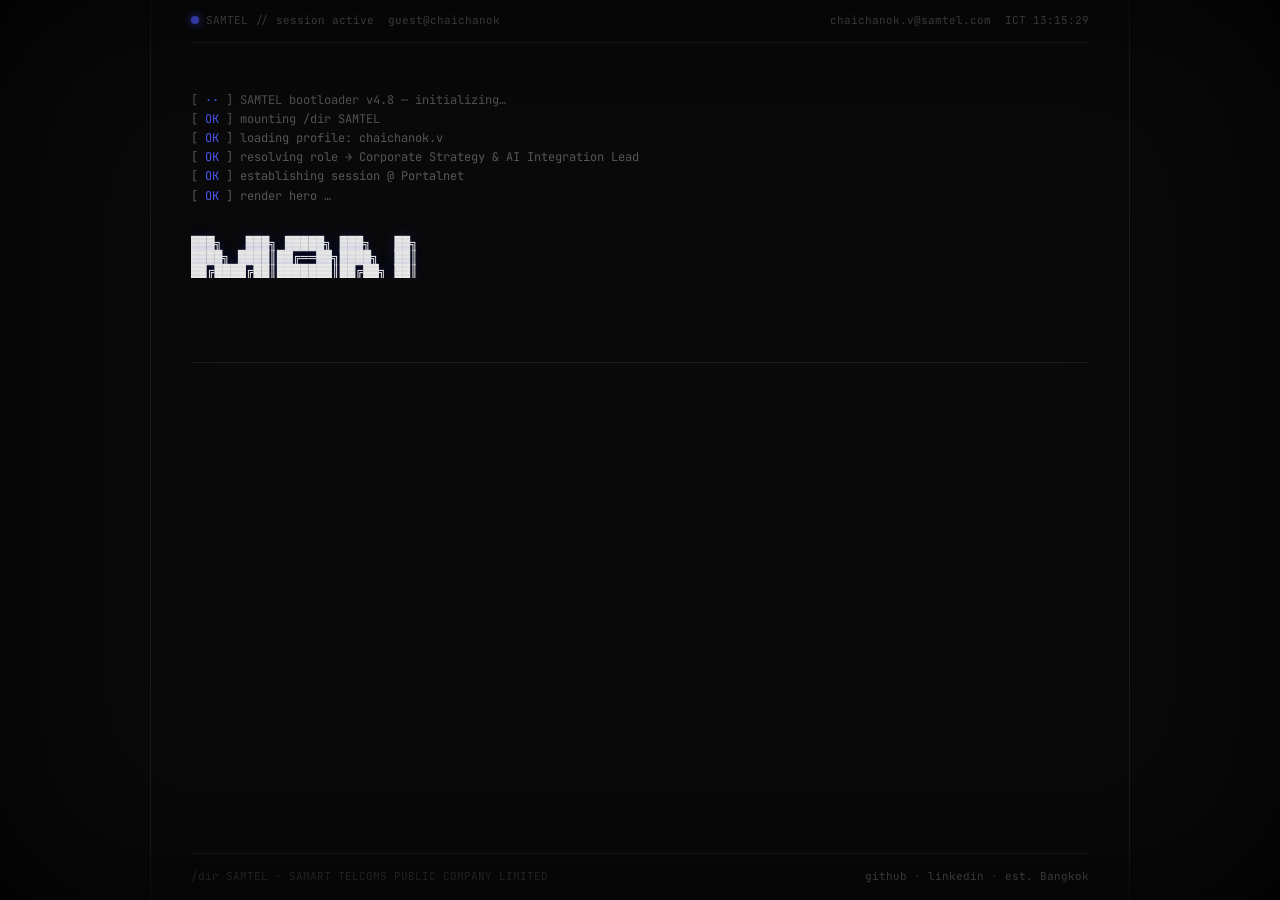
==== commit 588775b7: "Add files via upload" ====
--- a/index.html
+++ b/index.html
@@ -1,66 +1,621 @@
 <!DOCTYPE html>
 <html lang="en">
-  <head>
-    <meta charset="UTF-8" />
-    <meta name="viewport" content="width=device-width, initial-scale=1.0" />
-    <title>MAN_[ChaichanokVilailuck]</title>
-  <link rel="stylesheet" crossorigin href="/assets/index-DscjKKw6.css">
-
-    <!-- Custom brutalist theme -->
-    <link rel="stylesheet" href="/assets/custom-theme.css">
-    <!-- Keep decrypted-text component -->
-    <script type="module" src="/assets/decrypted-text.js" defer></script>
-    <script src="/assets/nav.js" defer></script>
-  </head>
-  <body>
-    <aside class="sidebar" aria-label="Primary">
-      <div class="brand">
-        <h1 class="brand-mark">
-          <span class="brand-prefix">MAN_[ChaichanokVilailuck]</span>
-        </h1>
-        <p class="brand-role">Bangkok, Thailand</p>
-
-        <div class="brand-tagline">
-          <decrypted-text
-            text="evidence over ego"
-            animate-on="view"
-            reveal-direction="center"
-            speed="45"
-            max-iterations="24">
-          </decrypted-text>
-        </div>
-      </div>
-
-      <nav class="nav" role="navigation" aria-label="Site">
-        <a href="index.html" class="nav-link"> <decrypted-text text="HME_[[Home]]" animate-on="hover"></decrypted-text></a>
-        <a href="now.html" class="nav-link"> <decrypted-text text="NOW_[[WhatsHappening?]]" animate-on="hover"></decrypted-text></a>
-        <a href="projects.html" class="nav-link"> <decrypted-text text="PRJ_[[Projects]]" animate-on="hover"></decrypted-text></a>
-        <a href="research.html" class="nav-link"> <decrypted-text text="RSH_[[Research]]" animate-on="hover"></decrypted-text></a>
-        <a href="stack.html" class="nav-link"> <decrypted-text text="STK_[[TechStack]]" animate-on="hover"></decrypted-text></a>
-        <a href="resume.html" class="nav-link"> <decrypted-text text="RSM_[[Resume]]" animate-on="hover"></decrypted-text></a>
-        <a href="contact.html" class="nav-link"> <decrypted-text text="CNT_[[Contact]]" animate-on="hover"></decrypted-text></a>
-      </nav>
-
-        <div class="sidebar-actions">
-        <a class="btn primary" href="mailto:manchailuck@gmail.com">Email me</a>
-        <a class="btn ghost" href="/Chaichanok%20Vilailuck%20PhD%20Application%20CV.pdf" download="Chaichanok-Vilailuck-PhD-CV.pdf">Download CV</a>
-      </div>
-    </aside>
-
-    <main class="main-content" role="main">
-      <section class="section">
-        <h2 class="section-heading"><decrypted-text text="Researcher, student, and engineer — currently preparing PhD applications" animate-on="view"></decrypted-text></h2>
-        <p class="lede">My name is Chaichanok Vilailuck, but I go by Man. I am currently a part-time student at the University of California, Berkeley working towards my Master's degree in Information and Data Science. I work on machine learning systems that can operate reliably within the real constraints of infrastructure, public services, and institutional workflows. My research interests include robust retrieval-augmented ML, stochastic modeling for large-scale systems, and the governance and safety of AI in high-stakes settings. Long-term, I aim to bridge rigorous ML research with the practical realities of national-scale technology deployment.</p>
-      </section>
-    </main>
-    <script>
-      // Active nav highlighting (keeps theme unchanged)
-      (function(){
-        const path = location.pathname.split('/').pop() || 'index.html';
-        document.querySelectorAll('.nav-link').forEach(a=>{
-          if (a.getAttribute('href') === path) a.classList.add('active');
-        });
-      })();
-    </script>
-  </body>
+<head>
+<meta charset="UTF-8">
+<meta name="viewport" content="width=device-width, initial-scale=1.0">
+<title>chaichanok.v — /dir SAMTEL</title>
+<link rel="preconnect" href="https://fonts.googleapis.com">
+<link rel="preconnect" href="https://fonts.gstatic.com" crossorigin>
+<link href="https://fonts.googleapis.com/css2?family=JetBrains+Mono:wght@400;500;700;800&display=swap" rel="stylesheet">
+<style>
+  :root{
+    --bg:#0A0A0B;
+    --bg-soft:#101012;
+    --fg:#E8E8E8;
+    --dim:#5A5A5E;
+    --dimmer:#37373B;
+    --accent:#4F5BFF;
+    --accent-soft:#2C3299;
+    --warn:#FFB454;
+    --line:#1C1C20;
+    --mono:'JetBrains Mono',ui-monospace,'SF Mono',Menlo,monospace;
+  }
+  *{margin:0;padding:0;box-sizing:border-box}
+  html{scroll-behavior:smooth}
+  body{
+    background:var(--bg);
+    color:var(--fg);
+    font-family:var(--mono);
+    font-size:14px;
+    line-height:1.6;
+    min-height:100vh;
+    overflow-x:hidden;
+    -webkit-font-smoothing:antialiased;
+  }
+  /* scanline + grain atmosphere */
+  body::before{
+    content:"";position:fixed;inset:0;pointer-events:none;z-index:9998;
+    background:repeating-linear-gradient(to bottom,transparent 0,transparent 2px,rgba(0,0,0,.18) 3px,transparent 4px);
+    opacity:.35;mix-blend-mode:multiply;
+  }
+  body::after{
+    content:"";position:fixed;inset:0;pointer-events:none;z-index:9999;
+    box-shadow:inset 0 0 180px rgba(0,0,0,.9);
+  }
+  @media (prefers-reduced-motion:reduce){
+    body::before{display:none}
+    *{animation:none!important;transition:none!important}
+  }
+
+  .frame{
+    max-width:980px;margin:0 auto;min-height:100vh;
+    border-left:1px solid var(--line);border-right:1px solid var(--line);
+    padding:0 clamp(16px,4vw,40px);
+    display:flex;flex-direction:column;
+  }
+
+  /* top status bar */
+  .statusbar{
+    display:flex;justify-content:space-between;align-items:center;
+    border-bottom:1px solid var(--line);
+    padding:12px 0;font-size:11px;color:var(--dim);
+    position:sticky;top:0;background:var(--bg);z-index:50;
+    flex-wrap:wrap;gap:8px;
+  }
+  .statusbar .left{display:flex;gap:14px;align-items:center;flex-wrap:wrap}
+  .statusbar .dot{width:8px;height:8px;border-radius:50%;background:var(--accent);box-shadow:0 0 8px var(--accent);display:inline-block;animation:pulse 2.4s infinite}
+  @keyframes pulse{0%,100%{opacity:1}50%{opacity:.35}}
+  .statusbar a{color:var(--dim);text-decoration:none}
+  .statusbar a:hover{color:var(--accent)}
+  #clock{color:var(--dim)}
+
+  /* hero / boot */
+  .hero{padding:48px 0 28px;border-bottom:1px solid var(--line)}
+  #boot{font-size:12px;color:var(--dim);white-space:pre-wrap;min-height:0}
+  #boot .ok{color:var(--accent)}
+  #boot .ln{opacity:0;animation:bootln .01s forwards}
+  @keyframes bootln{to{opacity:1}}
+
+  .ascii-wrap{overflow-x:auto;margin:18px 0 6px;opacity:0;transition:opacity .5s}
+  .ascii-wrap.show{opacity:1}
+  pre.ascii{
+    font-size:clamp(5px,1.45vw,13px);line-height:1.05;color:var(--fg);
+    font-weight:700;letter-spacing:0;white-space:pre;
+    text-shadow:0 0 14px rgba(79,91,255,.18);
+  }
+  pre.ascii .accentline{color:var(--accent)}
+  .tagline{margin-top:14px;color:var(--dim);font-size:13px;opacity:0;transition:opacity .6s .2s}
+  .tagline.show{opacity:1}
+  .tagline b{color:var(--fg);font-weight:500}
+  .tagline .blue{color:var(--accent)}
+
+  /* terminal */
+  .terminal{flex:1;padding:26px 0 80px}
+  .term-hint{color:var(--dim);font-size:12px;margin-bottom:18px;opacity:0;transition:opacity .5s .4s}
+  .term-hint.show{opacity:1}
+  .term-hint code{color:var(--accent);background:var(--bg-soft);padding:1px 6px;border:1px solid var(--line);border-radius:3px;cursor:pointer}
+  .term-hint code:hover{border-color:var(--accent)}
+
+  #output > div{margin-bottom:18px}
+  .cmdline{display:flex;gap:8px;color:var(--fg);flex-wrap:wrap}
+  .prompt{color:var(--accent);white-space:nowrap;font-weight:500}
+  .prompt .path{color:var(--dim)}
+  .cmd-echo{color:var(--fg)}
+  .result{margin-top:6px}
+
+  /* ls grid */
+  .ls{display:grid;grid-template-columns:repeat(auto-fill,minmax(180px,1fr));gap:2px 18px;margin-top:4px}
+  .ls a{color:var(--accent);text-decoration:none;cursor:pointer;display:flex;gap:8px;padding:2px 0}
+  .ls a .ico{color:var(--dim)}
+  .ls a:hover{color:var(--fg)}
+  .ls a:hover .ico{color:var(--accent)}
+  .ls .file{color:var(--fg)}
+  .ls .file .ico{color:var(--dim)}
+
+  /* long listing */
+  .ll{font-size:13px}
+  .ll .row{display:grid;grid-template-columns:90px 70px 1fr;gap:14px;padding:1px 0;color:var(--fg)}
+  .ll .row .perm{color:var(--dim)}
+  .ll .row .sz{color:var(--dim);text-align:right}
+  .ll .row a{color:var(--accent);text-decoration:none;cursor:pointer}
+  .ll .row a:hover{color:var(--fg)}
+
+  /* cat / content blocks */
+  .doc{border-left:2px solid var(--accent-soft);padding-left:16px}
+  .doc h3{color:var(--accent);font-size:13px;font-weight:700;letter-spacing:.04em;text-transform:uppercase;margin-bottom:8px}
+  .doc p{color:var(--fg);margin-bottom:10px;max-width:68ch}
+  .doc .k{color:var(--dim)}
+  .doc .v{color:var(--fg)}
+  .doc .blue{color:var(--accent)}
+  .doc ul{list-style:none;margin:6px 0}
+  .doc li{padding:2px 0;color:var(--fg)}
+  .doc li::before{content:"> ";color:var(--accent)}
+  .doc .meta{display:grid;grid-template-columns:max-content 1fr;gap:2px 16px;font-size:13px;margin-bottom:10px}
+
+  .proj{border:1px solid var(--line);padding:14px 16px;margin-bottom:10px;background:var(--bg-soft);transition:border-color .2s}
+  .proj:hover{border-color:var(--accent-soft)}
+  .proj .name{color:var(--accent);font-weight:700;font-size:13px}
+  .proj .stack{color:var(--dim);font-size:11px;margin:4px 0 8px}
+  .proj .desc{color:var(--fg);font-size:13px;max-width:70ch}
+
+  .err{color:var(--warn)}
+  .muted{color:var(--dim)}
+
+  /* input line */
+  .inputline{display:flex;gap:8px;align-items:baseline;padding:6px 0;position:sticky;bottom:0;background:var(--bg);border-top:1px solid var(--line);margin-top:10px}
+  .inputline .prompt{flex:0 0 auto}
+  #cmdinput{
+    flex:1;background:transparent;border:none;outline:none;color:var(--fg);
+    font-family:var(--mono);font-size:14px;caret-color:var(--accent);
+  }
+  .curblink{display:inline-block;width:9px;height:16px;background:var(--accent);animation:blink 1s steps(1) infinite;vertical-align:middle;transform:translateY(1px)}
+  @keyframes blink{50%{opacity:0}}
+
+  footer{border-top:1px solid var(--line);padding:14px 0;font-size:11px;color:var(--dimmer);display:flex;justify-content:space-between;flex-wrap:wrap;gap:8px}
+  footer a{color:var(--dim);text-decoration:none}
+  footer a:hover{color:var(--accent)}
+
+  ::selection{background:var(--accent);color:var(--bg)}
+  ::-webkit-scrollbar{width:10px;height:10px}
+  ::-webkit-scrollbar-track{background:var(--bg)}
+  ::-webkit-scrollbar-thumb{background:var(--dimmer);border:2px solid var(--bg)}
+  ::-webkit-scrollbar-thumb:hover{background:var(--accent-soft)}
+
+  @media(max-width:560px){
+    .ll .row{grid-template-columns:1fr;gap:0}
+    .ll .row .perm,.ll .row .sz{display:none}
+    .term-hint{font-size:11px}
+  }
+</style>
+</head>
+<body>
+<div class="frame">
+
+  <div class="statusbar">
+    <div class="left">
+      <span><span class="dot"></span> SAMTEL // session active</span>
+      <span class="muted">guest@chaichanok</span>
+    </div>
+    <div class="left">
+      <a href="mailto:chaichanok.v@samtel.com">chaichanok.v@samtel.com</a>
+      <span id="clock"></span>
+    </div>
+  </div>
+
+  <div class="hero">
+    <div id="boot"></div>
+    <div class="ascii-wrap" id="asciiwrap">
+      <pre class="ascii" id="ascii"></pre>
+    </div>
+    <div class="tagline" id="tagline">
+      <span class="k">// </span><b>Chaichanok Vilailuck</b> <span class="k">aka</span> <b>Man</b> <span class="k">·</span> <span class="blue">Corporate Strategy &amp; AI Integration Lead</span><br>
+      <span class="k">// </span>Samart Corporation group rotation <span class="k">·</span> embedded @ Portalnet (SAMART Telcoms) <span class="k">·</span> Bangkok, TH
+    </div>
+  </div>
+
+  <div class="terminal">
+    <div class="term-hint" id="hint">
+      type a command — try <code data-cmd="ls">ls</code> <code data-cmd="cd projects">cd projects</code> <code data-cmd="cat about">cat about</code> <code data-cmd="cat now">cat now</code> <code data-cmd="help">help</code>
+    </div>
+    <div id="output"></div>
+    <div class="inputline" id="inputline" style="display:none">
+      <span class="prompt">guest@chaichanok<span class="path" id="pathlabel">:~/SAMTEL</span>$</span>
+      <input id="cmdinput" autocomplete="off" autocapitalize="off" spellcheck="false" aria-label="terminal input">
+    </div>
+  </div>
+
+  <footer>
+    <span>/dir SAMTEL · SAMART TELCOMS PUBLIC COMPANY LIMITED</span>
+    <span><a href="https://github.com/manvilailuck" target="_blank">github</a> · <a href="https://www.linkedin.com/" target="_blank">linkedin</a> · <span class="muted">est. Bangkok</span></span>
+  </footer>
+
+</div>
+
+<script>
+/* ---------- ASCII ---------- */
+const ASCII_MAN = String.raw`
+███╗   ███╗ █████╗ ███╗   ██╗
+████╗ ████║██╔══██╗████╗  ██║
+██╔████╔██║███████║██╔██╗ ██║
+██║╚██╔╝██║██╔══██║██║╚██╗██║
+██║ ╚═╝ ██║██║  ██║██║ ╚████║
+╚═╝     ╚═╝╚═╝  ╚═╝╚═╝  ╚═══╝`;
+const ASCII_VIL = String.raw`
+██╗   ██╗██╗██╗      █████╗ ██╗██╗     ██╗   ██╗ ██████╗██╗  ██╗
+██║   ██║██║██║     ██╔══██╗██║██║     ██║   ██║██╔════╝██║ ██╔╝
+██║   ██║██║██║     ███████║██║██║     ██║   ██║██║     █████╔╝
+╚██╗ ██╔╝██║██║     ██╔══██║██║██║     ██║   ██║██║     ██╔═██╗
+ ╚████╔╝ ██║███████╗██║  ██║██║███████╗╚██████╔╝╚██████╗██║  ██╗
+  ╚═══╝  ╚═╝╚══════╝╚═╝  ╚═╝╚═╝╚══════╝ ╚═════╝  ╚═════╝╚═╝  ╚═╝`;
+
+/* ---------- FILESYSTEM ---------- */
+const FS = {
+  '~/SAMTEL': {
+    dirs: ['about','role','experience','projects','research','stack','contact'],
+    files: ['now','resume.pdf']
+  }
+};
+
+const CONTENT = {
+  about: `<div class="doc">
+    <h3>cat about</h3>
+    <p>I'm Chaichanok Vilailuck — most people call me <b>Man</b>. I work at the intersection of data science, AI, and business strategy, building AI for problems that <span class="blue">actually exist</span> rather than problems invented so a model has something to do.</p>
+    <p>My foundation is technical. Graduate work at UC Berkeley (M.S. Information and Data Science) and Cornell Tech (M.Eng, Operations Research &amp; Information Engineering), plus research at Thailand's NECTEC on time-series analytics and retrieval-augmented generation pipelines. That training taught me the thing most AI hype skips: <span class="blue">the hard part was never the model — it's understanding a problem well enough to know whether the model belongs there at all.</span> Sometimes it doesn't, and being willing to say so is most of the job.</p>
+    <p>Right now I'm rotating through the companies of SAMART Group a few months at a time, learning each business from the ground up before leading the AI and data work that follows. I'm starting at <b>Portalnet</b> on enterprise systems (ERP) and SAP — because ERP is the backbone these businesses run on, and the layer where their operational and financial data actually lives. You can't bring AI to an enterprise credibly until you understand that layer first.</p>
+    <p>I could have started higher up, but you can't understand a problem from the top — that's how you end up solving the problems you imagine instead of the ones people have. So I sit with the engineers and teams who run these systems, learn their real pain points, and <span class="blue">earn the right to an opinion rather than buying one.</span></p>
+    <p>The ambition: help modernize a group that's been building Thai technology for decades, in a way that lasts — and more broadly, help organizations in Thailand and beyond treat data and AI as engines for resilience and growth, not just efficiency.</p>
+  </div>`,
+
+  role: `<div class="doc">
+    <h3>cat role</h3>
+    <div class="meta">
+      <span class="k">title</span><span class="v blue">Corporate Strategy &amp; AI Integration Lead</span>
+      <span class="k">also</span><span class="v">Operations &amp; AI Enablement (Portalnet rotation)</span>
+      <span class="k">program</span><span class="v">SAMART Group — group rotation</span>
+      <span class="k">embedded</span><span class="v">Portalnet · SAMART Telcoms PCL</span>
+      <span class="k">domain</span><span class="v">SAP ERP (FI/CO, MM) · system integration · enterprise AI</span>
+      <span class="k">location</span><span class="v">Bangkok, Thailand</span>
+    </div>
+    <p>The approach is deliberately two-part. <span class="blue">First, get embedded</span> — sit with the engineers and teams who run these systems, understand the actual workflows, and find the friction people live with day to day. <span class="blue">Then lead the changes that earn their place</span>, bringing AI and data science to the problems that genuinely call for it rather than shipping solutions in search of a problem.</p>
+    <p>Currently hands-on with ERP fundamentals and SAP modules — FI/CO for finance and controlling, MM for materials management — plus system integration, enterprise asset management, procurement and supply-chain workflows, master data, and the financial reporting that flows out of all of it. Learning the data layer before touching the model layer is the prerequisite for any credible AI work later.</p>
+  </div>`,
+
+  now: `<div class="doc">
+    <h3>cat now <span class="muted">// last sync ${new Date().getFullYear()}</span></h3>
+    <ul>
+      <li>Mapping a modular system of SAP-integrated compliance &amp; back-office automation for Thai utilities and industrials</li>
+      <li>Designing composable AI primitives → agents under an orchestration layer, LINE-native</li>
+      <li>Building local-first: hybrid wiki + RAG on Mac Studio M3 Ultra, four-model Ollama stack</li>
+      <li>Sharpening the Portalnet rotation narrative — field learning over guru posturing</li>
+      <li>Off-screen: weight training + boxing, Leica film, F1 weekends</li>
+    </ul>
+    <p class="muted">// status: heads-down, shipping</p>
+  </div>`,
+
+  contact: `<div class="doc">
+    <h3>cat contact</h3>
+    <div class="meta">
+      <span class="k">mobile</span><span class="v">+66 86-817-5555</span>
+      <span class="k">e-mail</span><span class="v"><a class="blue" href="mailto:chaichanok.v@samtel.com" style="text-decoration:none">chaichanok.v@samtel.com</a></span>
+      <span class="k">website</span><span class="v"><a class="blue" href="https://manvilailuck.github.io" style="text-decoration:none">manvilailuck.github.io</a></span>
+      <span class="k">org</span><span class="v">SAMART TELCOMS PUBLIC COMPANY LIMITED</span>
+      <span class="k">org_th</span><span class="v">บริษัท สามารถเทลคอม จำกัด (มหาชน)</span>
+    </div>
+    <p class="muted">// reachable for enterprise AI, ERP-adjacent ML, and Thai-market product conversations.</p>
+  </div>`,
+
+  research: `<div class="doc">
+    <h3>cd research</h3>
+    <p>Interests sit where rigorous ML meets institutional reality:</p>
+    <ul>
+      <li><b>Robust retrieval-augmented ML</b> — adversarial verification, hallucination control in multi-model ensembles</li>
+      <li><b>Time-series &amp; stochastic modeling</b> for large-scale infrastructure systems</li>
+      <li><b>AI governance &amp; safety</b> in high-stakes, regulated settings</li>
+    </ul>
+    <p class="muted">Background: NECTEC (time-series + RAG), Berkeley MIDS, Cornell Tech ORIE.</p>
+  </div>`
+};
+
+const PROJECTS = [
+  {name:'samart-kb', stack:'FastAPI · React · SQLite (FTS5 + sqlite-vec) · Ollama ×4', desc:'Locally hosted hybrid wiki + RAG system on Mac Studio M3 Ultra. Documented through Module 5. On-prem by design — no data leaves the box.'},
+  {name:'darc', stack:'multi-agent · cross-lineage ensemble', desc:'Deliberative Adversarial Review Council — a parallel verification pipeline using genuinely different model lineages to catch hallucination. Resolved a critical Fact-Checker bug.'},
+  {name:'paperscout', stack:'local pipeline · weekly cadence', desc:'Automated pipeline that curates research papers and brainstorms startup ideas on a weekly loop. Idea-flow as infrastructure.'},
+  {name:'undercurrent', stack:'ML · entertainment trend detection', desc:'Berkeley MIDS capstone — trend-detection dashboard. Pushed model ROC-AUC from 0.719 → 0.792. With Mikel Calderon & Noah Lomnitz.'},
+  {name:'liverydex', stack:'React · strict design system', desc:'Forza Horizon livery share-code community site. A side project with an opinionated design language carried through every screen.'},
+  {name:'lore', stack:'React prototype · brand + design system', desc:'Thai AI-news aggregator concept, Morning Brew model for Gen-Z / millennial pros. Built brand identity and a working prototype.'}
+];
+
+/* ---------- ENGINE ---------- */
+const out = document.getElementById('output');
+const inputline = document.getElementById('inputline');
+const input = document.getElementById('cmdinput');
+let cwd = '~/SAMTEL';
+const history = []; let hi = -1;
+
+function setPathLabel(){ document.getElementById('pathlabel').textContent = ':'+cwd; }
+
+function lsHTML(long){
+  const node = FS['~/SAMTEL'];
+  if(long){
+    let rows = '';
+    node.dirs.forEach(d=>{ rows += `<div class="row"><span class="perm">drwxr-xr-x</span><span class="sz">—</span><a data-cmd="cd ${d}">${d}/</a></div>`; });
+    node.files.forEach(f=>{
+      const click = f.endsWith('.pdf') ? `data-href="https://manvilailuck.github.io/Chaichanok%20Vilailuck%20PhD%20Application%20CV.pdf"` : `data-cmd="cat ${f}"`;
+      rows += `<div class="row"><span class="perm">-rw-r--r--</span><span class="sz">${f.endsWith('.pdf')?'212K':'1.4K'}</span><a ${click}>${f}</a></div>`;
+    });
+    return `<div class="ll">${rows}</div>`;
+  }
+  let cells = '';
+  node.dirs.forEach(d=> cells += `<a data-cmd="cd ${d}"><span class="ico">[d]</span>${d}/</a>`);
+  node.files.forEach(f=>{
+    const click = f.endsWith('.pdf') ? `data-href="https://manvilailuck.github.io/Chaichanok%20Vilailuck%20PhD%20Application%20CV.pdf"` : `data-cmd="cat ${f}"`;
+    cells += `<a class="file" ${click}><span class="ico">[f]</span>${f}</a>`;
+  });
+  return `<div class="ls">${cells}</div>`;
+}
+
+function projectsHTML(){
+  return PROJECTS.map(p=>`<div class="proj"><div class="name">~/projects/${p.name}</div><div class="stack">${p.stack}</div><div class="desc">${p.desc}</div></div>`).join('');
+}
+
+function echo(cmd){
+  const wrap = document.createElement('div');
+  wrap.innerHTML = `<div class="cmdline"><span class="prompt">guest@chaichanok<span class="path">:${cwd}</span>$</span><span class="cmd-echo">${cmd.replace(/</g,'&lt;')}</span></div>`;
+  return wrap;
+}
+
+function respond(html){
+  const r = document.createElement('div');
+  r.className = 'result';
+  r.innerHTML = html;
+  return r;
+}
+
+const HELP = `<div class="doc"><h3>help</h3><ul>
+  <li><b>ls</b> <span class="muted">/ ls -la</span> — list directories &amp; files</li>
+  <li><b>cd &lt;dir&gt;</b> — open: about · role · projects · research · stack · contact</li>
+  <li><b>cat &lt;file&gt;</b> — read: about · role · now · contact</li>
+  <li><b>resume</b> — download CV · <b>open &lt;url&gt;</b> — links</li>
+  <li><b>clear</b> — wipe screen · <b>whoami</b> · <b>pwd</b> · <b>neofetch</b></li>
+  <li><span class="muted">// some things aren't on this list. poke around.</span></li>
+</ul><p class="muted">// click any blue word too — it just types the command for you.</p></div>`;
+
+const STACK = `<div class="doc"><h3>cd stack</h3>
+  <div class="meta">
+    <span class="k">ml/ai</span><span class="v">RAG, multi-agent ensembles, time-series, Ollama local stacks</span>
+    <span class="k">backend</span><span class="v">FastAPI · Python · SQLite (FTS5, sqlite-vec)</span>
+    <span class="k">frontend</span><span class="v">React · design-system-first</span>
+    <span class="k">enterprise</span><span class="v">SAP ERP · PDPA · 56-1 One Report context · LINE</span>
+    <span class="k">hardware</span><span class="v">Mac Studio M3 Ultra · on-prem deployment</span>
+    <span class="k">craft</span><span class="v">Leica Q2 / SL / M film · Polaroid I-2 · brutalist CLI UI</span>
+  </div></div>`;
+
+const EXPERIENCE = `<div class="doc"><h3>cd experience <span class="muted">// git log --oneline</span></h3>
+  <div class="ll">
+    <div class="row"><span class="perm">2026—now</span><span class="sz"></span><span><b class="blue">SAMART Group</b> — Corporate Strategy &amp; AI Integration Lead <span class="muted">(group rotation · embedded @ Portalnet, Operations &amp; AI Enablement)</span></span></div>
+    <div class="row"><span class="perm">2026</span><span class="sz"></span><span><b>NECTEC</b> — Graduate Research Assistant <span class="muted">(SANML unit · time-series, data mining)</span></span></div>
+    <div class="row"><span class="perm">2025</span><span class="sz"></span><span><b>IBM</b> — Consultant / Data Analyst <span class="muted">(RAG, vector DBs, agentic AI for enterprise clients)</span></span></div>
+    <div class="row"><span class="perm">2025</span><span class="sz"></span><span><b>SAMART Corp.</b> — Engineering Consultant <span class="muted">(OCR/CV finance pipelines, −30% manual time · 9M THB PPT deployment)</span></span></div>
+    <div class="row"><span class="perm">2023</span><span class="sz"></span><span><b>SLAC National Accelerator Lab</b> — Software Engineering Intern <span class="muted">(Menlo Park, CA)</span></span></div>
+  </div>
+  <p class="muted" style="margin-top:10px">// edu: UC Berkeley MIDS · Cornell Tech ORIE M.Eng</p>
+</div>`;
+
+function run(raw){
+  const cmd = raw.trim();
+  if(!cmd){ return; }
+  history.unshift(cmd); hi = -1;
+  out.appendChild(echo(cmd));
+  const [verb, ...rest] = cmd.split(/\s+/);
+  const arg = rest.join(' ');
+  let html = '';
+
+  switch(verb){
+    case 'ls':
+      html = lsHTML(rest.includes('-la') || rest.includes('-l') || rest.includes('-a'));
+      break;
+    case 'cd':
+      if(!arg){ cwd='~/SAMTEL'; setPathLabel(); html='<span class="muted">// back to ~/SAMTEL</span>'; break; }
+      if(arg==='..' || arg==='~' || arg==='/'){ cwd='~/SAMTEL'; setPathLabel(); html=lsHTML(false); break; }
+      if(arg==='projects'){ cwd='~/SAMTEL/projects'; setPathLabel(); html=projectsHTML(); break; }
+      if(['about','role','contact','now'].includes(arg)){ html=CONTENT[arg]; break; }
+      if(arg==='research'){ html=CONTENT.research; break; }
+      if(arg==='stack'){ html=STACK; break; }
+      if(arg==='experience'){ html=EXPERIENCE; break; }
+      html=`<span class="err">cd: ${arg}: no such directory</span>`;
+      break;
+    case 'cat':
+      if(CONTENT[arg]){ html=CONTENT[arg]; break; }
+      if(arg==='stack'){ html=STACK; break; }
+      html=`<span class="err">cat: ${arg||'?'}: no such file. try: about · role · now · contact</span>`;
+      break;
+    case 'projects': cwd='~/SAMTEL/projects'; setPathLabel(); html=projectsHTML(); break;
+    case 'experience': case 'cv': html=EXPERIENCE; break;
+    case 'help': case 'man': html=HELP; break;
+    case 'whoami': html=`<span class="blue">chaichanok.v</span> <span class="muted">— Man · Corporate Strategy &amp; AI Integration Lead · SAMTEL</span>`; break;
+    case 'pwd': html=`<span class="v">${cwd.replace('~','/home/chaichanok')}</span>`; break;
+    case 'clear': out.innerHTML=''; return;
+    case 'resume':
+      html='<span class="muted">// opening CV…</span>';
+      window.open('https://manvilailuck.github.io/Chaichanok%20Vilailuck%20PhD%20Application%20CV.pdf','_blank');
+      break;
+    case 'open':
+      if(arg){ const u = arg.startsWith('http')?arg:'https://'+arg; window.open(u,'_blank'); html=`<span class="muted">// opening ${arg}…</span>`; }
+      else html='<span class="err">open: needs a url</span>';
+      break;
+    case 'neofetch':
+      html=`<div class="doc"><pre style="color:var(--accent);font-size:11px">  /dir SAMTEL</pre>
+        <div class="meta">
+        <span class="k">user</span><span class="v">chaichanok.v (Man)</span>
+        <span class="k">role</span><span class="v">Corp Strategy &amp; AI Integration Lead</span>
+        <span class="k">host</span><span class="v">Portalnet · SAMART Telcoms PCL</span>
+        <span class="k">uptime</span><span class="v">group rotation, in progress</span>
+        <span class="k">edu</span><span class="v">Berkeley MIDS · Cornell Tech ORIE</span>
+        <span class="k">shell</span><span class="v">/bin/strategy</span>
+        </div></div>`;
+      break;
+    case 'sudo': html=`<span class="err">guest is not in the sudoers file. this incident will be reported. 🙂</span>`; break;
+    case 'coffee': case 'make':
+      html=`<pre class="muted" style="font-size:12px;line-height:1.3">      ( (
+       ) )
+    .______.
+    |      |]   <span class="blue">HTTP 418</span>
+    \\      /    I'm a teapot.
+     \`----'     <span class="muted">// brew refused: SAMTEL runs on espresso, not HTTP.</span></pre>`;
+      break;
+    case 'sl':
+      runTrain(); html=`<span class="muted">// you typed sl. enjoy the train. 🚂</span>`; break;
+    case 'rain': case 'matrix':
+      startRain(arg); html=`<span class="muted">// digital rain engaged — press any key or click to stop.</span>`; break;
+    case 'echo': html=`<span class="v">${arg.replace(/</g,'&lt;')}</span>`; break;
+    default:
+      html=`<span class="err">${verb}: command not found.</span> <span class="muted">type <b>help</b></span>`;
+  }
+  out.appendChild(respond(html));
+  scrollBottom();
+}
+
+function scrollBottom(){ window.scrollTo({top:document.body.scrollHeight,behavior:'smooth'}); }
+
+/* delegated clicks for injected commands + links */
+document.addEventListener('click', e=>{
+  const a = e.target.closest('[data-cmd]');
+  if(a){ const c=a.getAttribute('data-cmd'); input.value=''; run(c); input.focus(); return; }
+  const h = e.target.closest('[data-href]');
+  if(h){ window.open(h.getAttribute('data-href'),'_blank'); return; }
+});
+
+input.addEventListener('keydown', e=>{
+  if(e.key==='Enter'){ const v=input.value; input.value=''; run(v); }
+  else if(e.key==='ArrowUp'){ if(hi<history.length-1){hi++; input.value=history[hi]||'';} e.preventDefault(); }
+  else if(e.key==='ArrowDown'){ if(hi>0){hi--; input.value=history[hi]||'';} else {hi=-1; input.value='';} e.preventDefault(); }
+});
+document.querySelector('.terminal').addEventListener('click', ()=> input.focus());
+
+/* ---------- EASTER EGGS ---------- */
+const TRAIN = String.raw`
+      ====        ________                ___________
+  _D _|  |_______/        \__I_I_____===__|_________|
+   |(_)---  |   H\________/ |   |        =|___ ___|
+   /     |  |   H  |  |     |   |         ||_| |_||
+  |      |  |   H  |__--------------------| [___] |
+  | ________|___H__/__|_____/[][]~\_______|       |
+  |/ |   |-----------I_____I [][] []  D   |=======|__
+__/ =| o |=-~~\  /~~\  /~~\  /~~\ ____Y___________|__
+ |/-=|___|=    ||    ||    ||    |_____/~\___/
+  \_/      \O=====O=====O=====O_/      \_/`;
+
+function runTrain(){
+  const c = document.createElement('pre');
+  c.style.cssText = 'position:fixed;top:38%;left:0;white-space:pre;color:var(--accent);font-size:clamp(7px,1.4vw,13px);line-height:1.05;z-index:9000;pointer-events:none;text-shadow:0 0 12px rgba(79,91,255,.3)';
+  c.textContent = TRAIN;
+  document.body.appendChild(c);
+  if(reduced){ setTimeout(()=>c.remove(),1500); return; }
+  const w = window.innerWidth;
+  let x = w;
+  c.style.left = x+'px';
+  const t = setInterval(()=>{
+    x -= 14;
+    c.style.left = x+'px';
+    if(x < -700){ clearInterval(t); c.remove(); }
+  }, 16);
+}
+
+let rainStop = null;
+function startRain(arg){
+  if(rainStop){ return; }
+  const cv = document.createElement('canvas');
+  cv.style.cssText = 'position:fixed;inset:0;z-index:9000;pointer-events:none';
+  document.body.appendChild(cv);
+  const ctx = cv.getContext('2d');
+  function size(){ cv.width=innerWidth; cv.height=innerHeight; }
+  size();
+  const glyphs = 'アイウエオカキクケコ01<>{}/\\$#_ABCDEFサシスセソ'.split('');
+  const fs = 16, cols = Math.floor(innerWidth/fs);
+  const drops = Array(cols).fill(0).map(()=>Math.random()*-50);
+  let raf;
+  function draw(){
+    ctx.fillStyle = 'rgba(10,10,11,0.08)';
+    ctx.fillRect(0,0,cv.width,cv.height);
+    ctx.font = fs+'px JetBrains Mono, monospace';
+    for(let i=0;i<cols;i++){
+      const ch = glyphs[Math.floor(Math.random()*glyphs.length)];
+      const x = i*fs, y = drops[i]*fs;
+      ctx.fillStyle = Math.random()>0.97 ? '#E8E8E8' : '#4F5BFF';
+      ctx.fillText(ch, x, y);
+      if(y>cv.height && Math.random()>0.975) drops[i]=0;
+      drops[i]++;
+    }
+    raf = requestAnimationFrame(draw);
+  }
+  if(reduced){ // static-ish single frame, auto-clear
+    draw(); setTimeout(stop, 1200);
+  } else { draw(); }
+  addEventListener('resize', size);
+  function stop(){
+    cancelAnimationFrame(raf);
+    removeEventListener('resize', size);
+    cv.remove(); rainStop=null;
+    removeEventListener('keydown', stop, true);
+    removeEventListener('click', stop, true);
+  }
+  rainStop = stop;
+  // dismiss on any interaction (capture so it fires before input handlers)
+  setTimeout(()=>{
+    addEventListener('keydown', stop, true);
+    addEventListener('click', stop, true);
+  }, 120);
+  // safety auto-stop
+  setTimeout(()=>{ if(rainStop) stop(); }, 12000);
+}
+
+/* ---------- CLOCK ---------- */
+function tick(){
+  const d=new Date();
+  const t=d.toLocaleTimeString('en-GB',{hour12:false,timeZone:'Asia/Bangkok'});
+  document.getElementById('clock').textContent='ICT '+t;
+}
+setInterval(tick,1000); tick();
+
+/* ---------- BOOT SEQUENCE ---------- */
+const bootLines = [
+  ['SAMTEL bootloader v4.8 — initializing…',''],
+  ['mounting /dir SAMTEL','ok'],
+  ['loading profile: chaichanok.v','ok'],
+  ['resolving role → Corporate Strategy & AI Integration Lead','ok'],
+  ['establishing session @ Portalnet','ok'],
+  ['render hero …','ok']
+];
+const bootEl = document.getElementById('boot');
+const reduced = window.matchMedia('(prefers-reduced-motion:reduce)').matches;
+
+function typeAscii(){
+  document.getElementById('asciiwrap').classList.add('show');
+  const target = ASCII_MAN + '\n' + ASCII_VIL.replace(/^\n/,'');
+  const el = document.getElementById('ascii');
+  if(reduced){ el.textContent=target; finishBoot(); return; }
+  // reveal line by line
+  const lines = target.split('\n');
+  let i=0;
+  (function rl(){
+    if(i>=lines.length){ finishBoot(); return; }
+    el.textContent += (i?'\n':'') + lines[i];
+    i++;
+    setTimeout(rl, 55);
+  })();
+}
+
+function finishBoot(){
+  document.getElementById('tagline').classList.add('show');
+  document.getElementById('hint').classList.add('show');
+  inputline.style.display='flex';
+  setPathLabel();
+  // auto-run an opening ls so the screen isn't empty
+  setTimeout(()=>{ run('ls'); input.focus(); }, 350);
+}
+
+function runBoot(){
+  if(reduced){
+    bootLines.forEach(([t,s])=>{
+      const div=document.createElement('div');
+      div.innerHTML = `<span class="muted">[ <span class="ok">${s||'··'}</span> ]</span> ${t}`;
+      bootEl.appendChild(div);
+    });
+    typeAscii(); return;
+  }
+  let i=0;
+  (function nl(){
+    if(i>=bootLines.length){ setTimeout(typeAscii,180); return; }
+    const [t,s]=bootLines[i];
+    const div=document.createElement('div');
+    div.className='ln';
+    div.innerHTML = `<span class="muted">[ <span class="ok">${s? s.toUpperCase():'··'}</span> ]</span> ${t}`;
+    bootEl.appendChild(div);
+    i++;
+    setTimeout(nl, 160);
+  })();
+}
+runBoot();
+</script>
+</body>
 </html>
